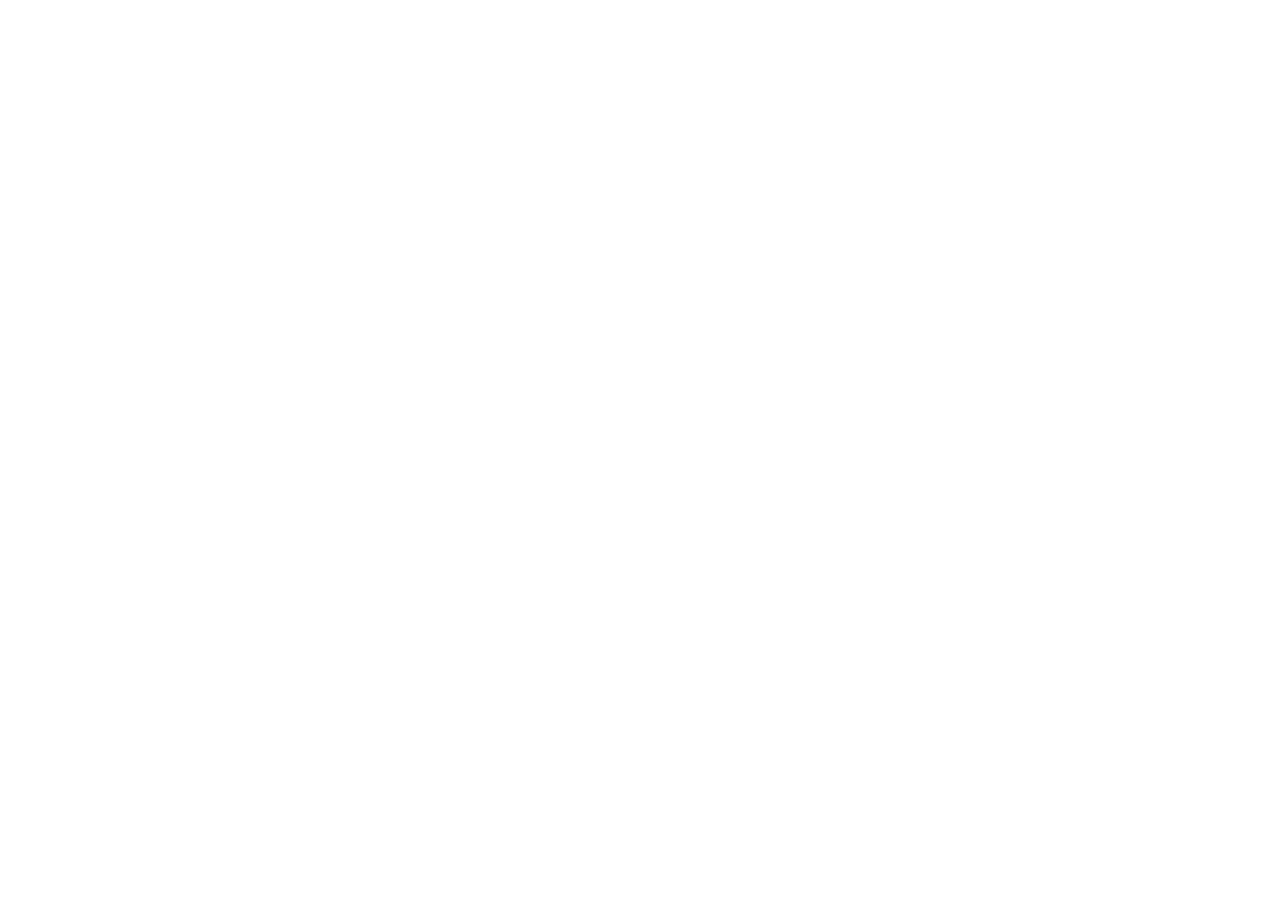
==== index.html @ e73665f8 "get p5.js from CDN" ====
<!doctype html>

<html lang="en">
<head>
  <meta http-equiv="Content-Type" content="text/html; charset=utf-8">

  <title>a title</title>
  <meta name="description" content="something">
  <meta name="author" content="me">
  <link href="assets/css/style.css" rel="stylesheet">

</head>
<body>
	<script type="text/javascript" src="https://cdnjs.cloudflare.com/ajax/libs/p5.js/0.4.17/p5.min.js"></script>
  <!--<script type="text/javascript" src="lib/p5.min.js"></script>-->
  <script type="text/javascript" src="sketch.js"></script>
</body>
</html>
---- assets/css/style.css ----
* {
  box-sizing: border-box;
  font-size: 0;
  line-height: 0;
}

html,
body {
	margin: 0;
	padding: 0;
}
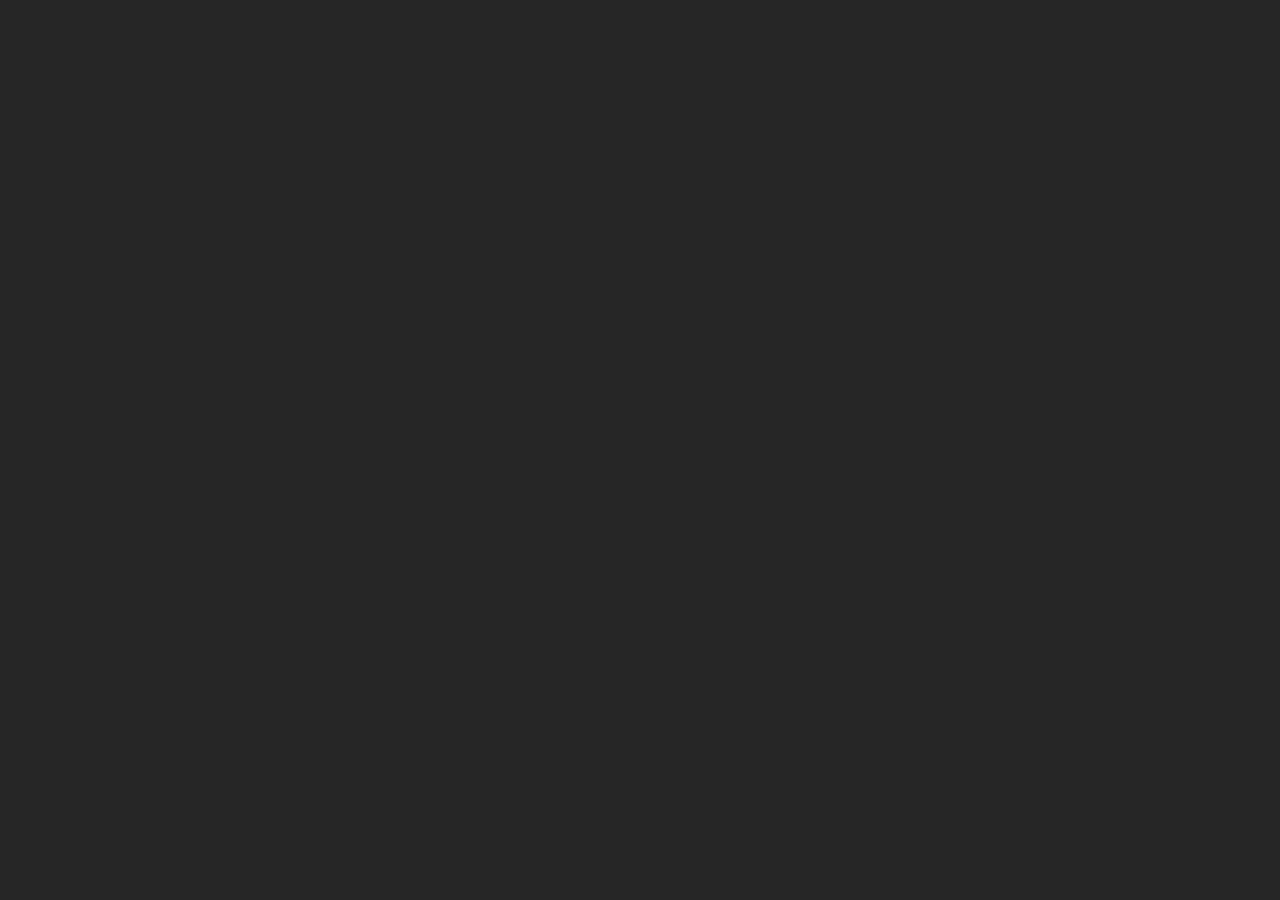
==== commit 97db050b: "center stage" ====
--- a/index.html
+++ b/index.html
@@ -4,14 +4,16 @@
 <head>
   <meta http-equiv="Content-Type" content="text/html; charset=utf-8">
 
-  <title>a title</title>
+  <title>Bounce Algorithm</title>
   <meta name="description" content="something">
   <meta name="author" content="me">
   <link href="assets/css/style.css" rel="stylesheet">
 
 </head>
 <body>
-	<script type="text/javascript" src="https://cdnjs.cloudflare.com/ajax/libs/p5.js/0.4.17/p5.min.js"></script>
+  <div id="container">
+  </div>
+	<script type="text/javascript" src="https://cdnjs.cloudflare.com/ajax/libs/p5.js/0.4.19/p5.min.js"></script>
   <!--<script type="text/javascript" src="lib/p5.min.js"></script>-->
   <script type="text/javascript" src="sketch.js"></script>
 </body>
--- a/assets/css/style.css
+++ b/assets/css/style.css
@@ -2,10 +2,19 @@
   box-sizing: border-box;
   font-size: 0;
   line-height: 0;
+  height: 100%;
 }
 
 html,
 body {
 	margin: 0;
 	padding: 0;
+	background-color: hsl(0,0%, 15%);
+}
+
+#container {
+  display: flex;
+  justify-content:center;
+  align-items:center;
+  height:100vh;
 }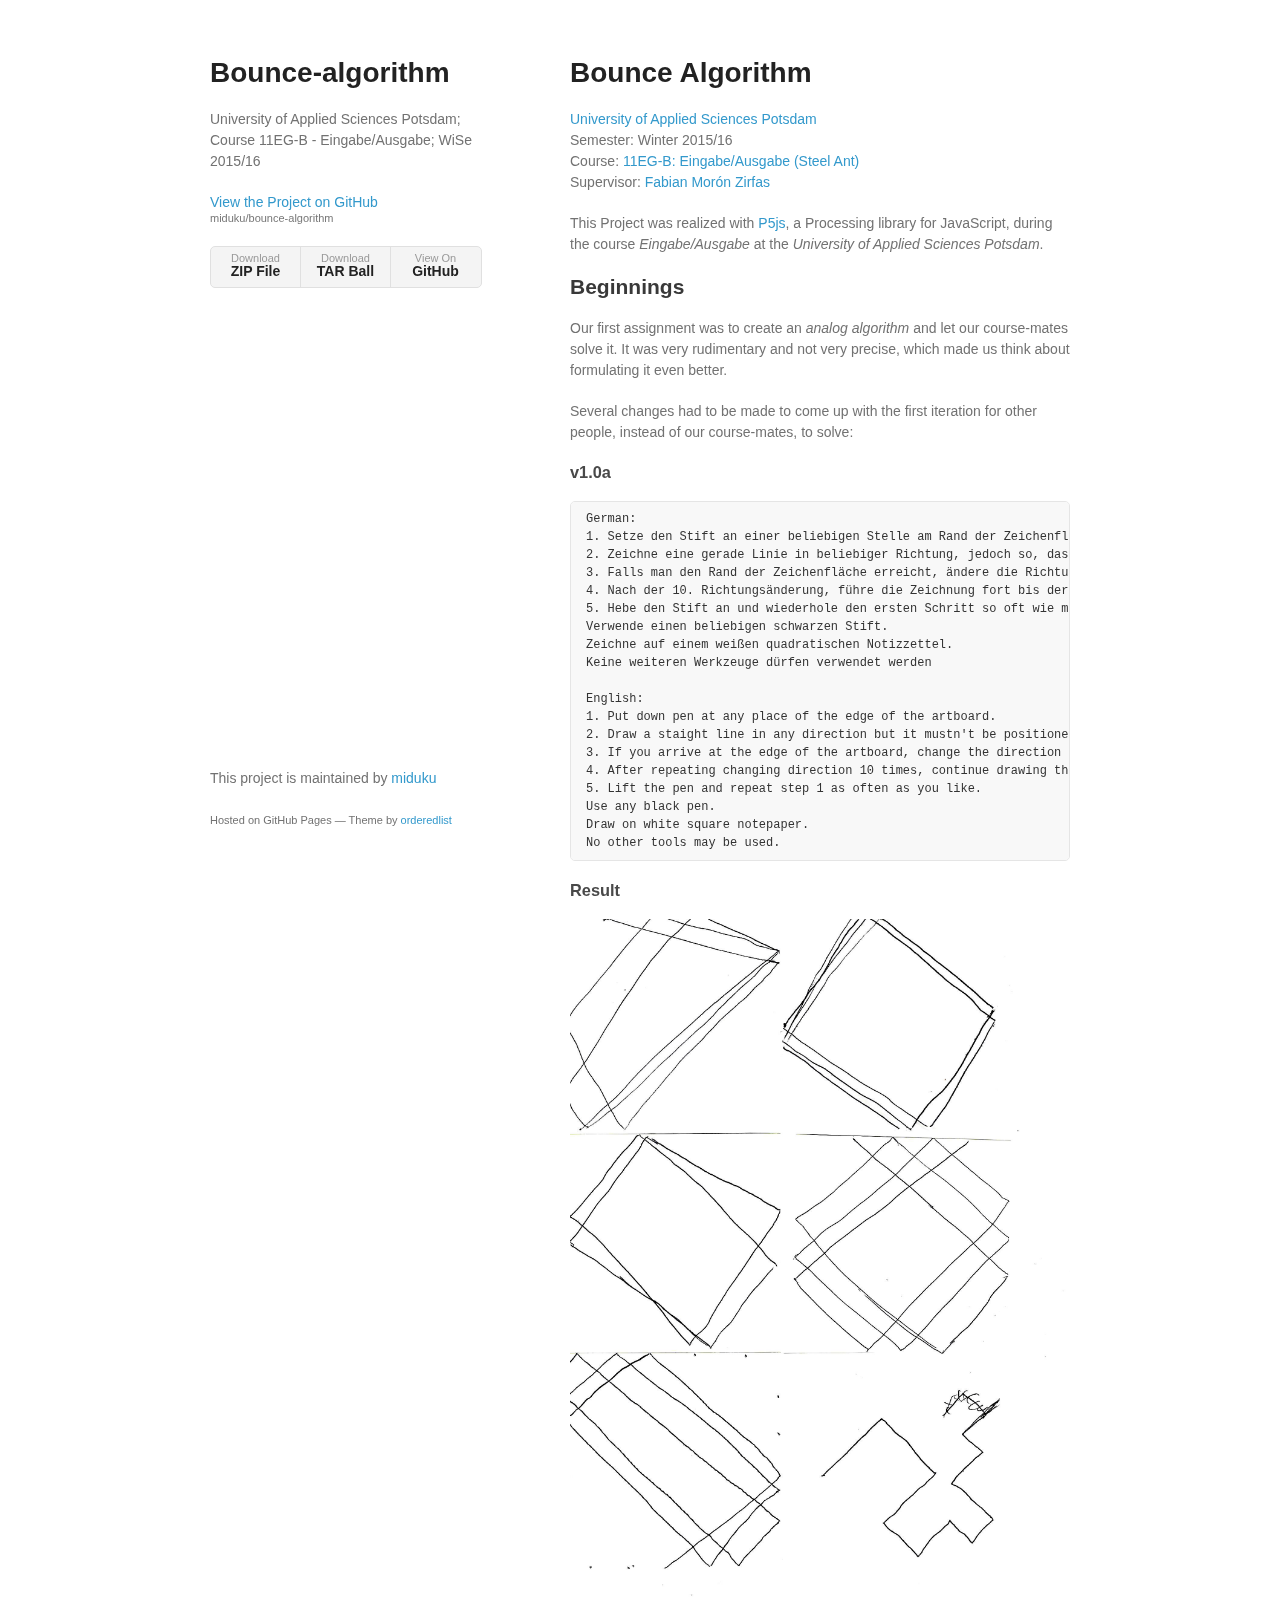
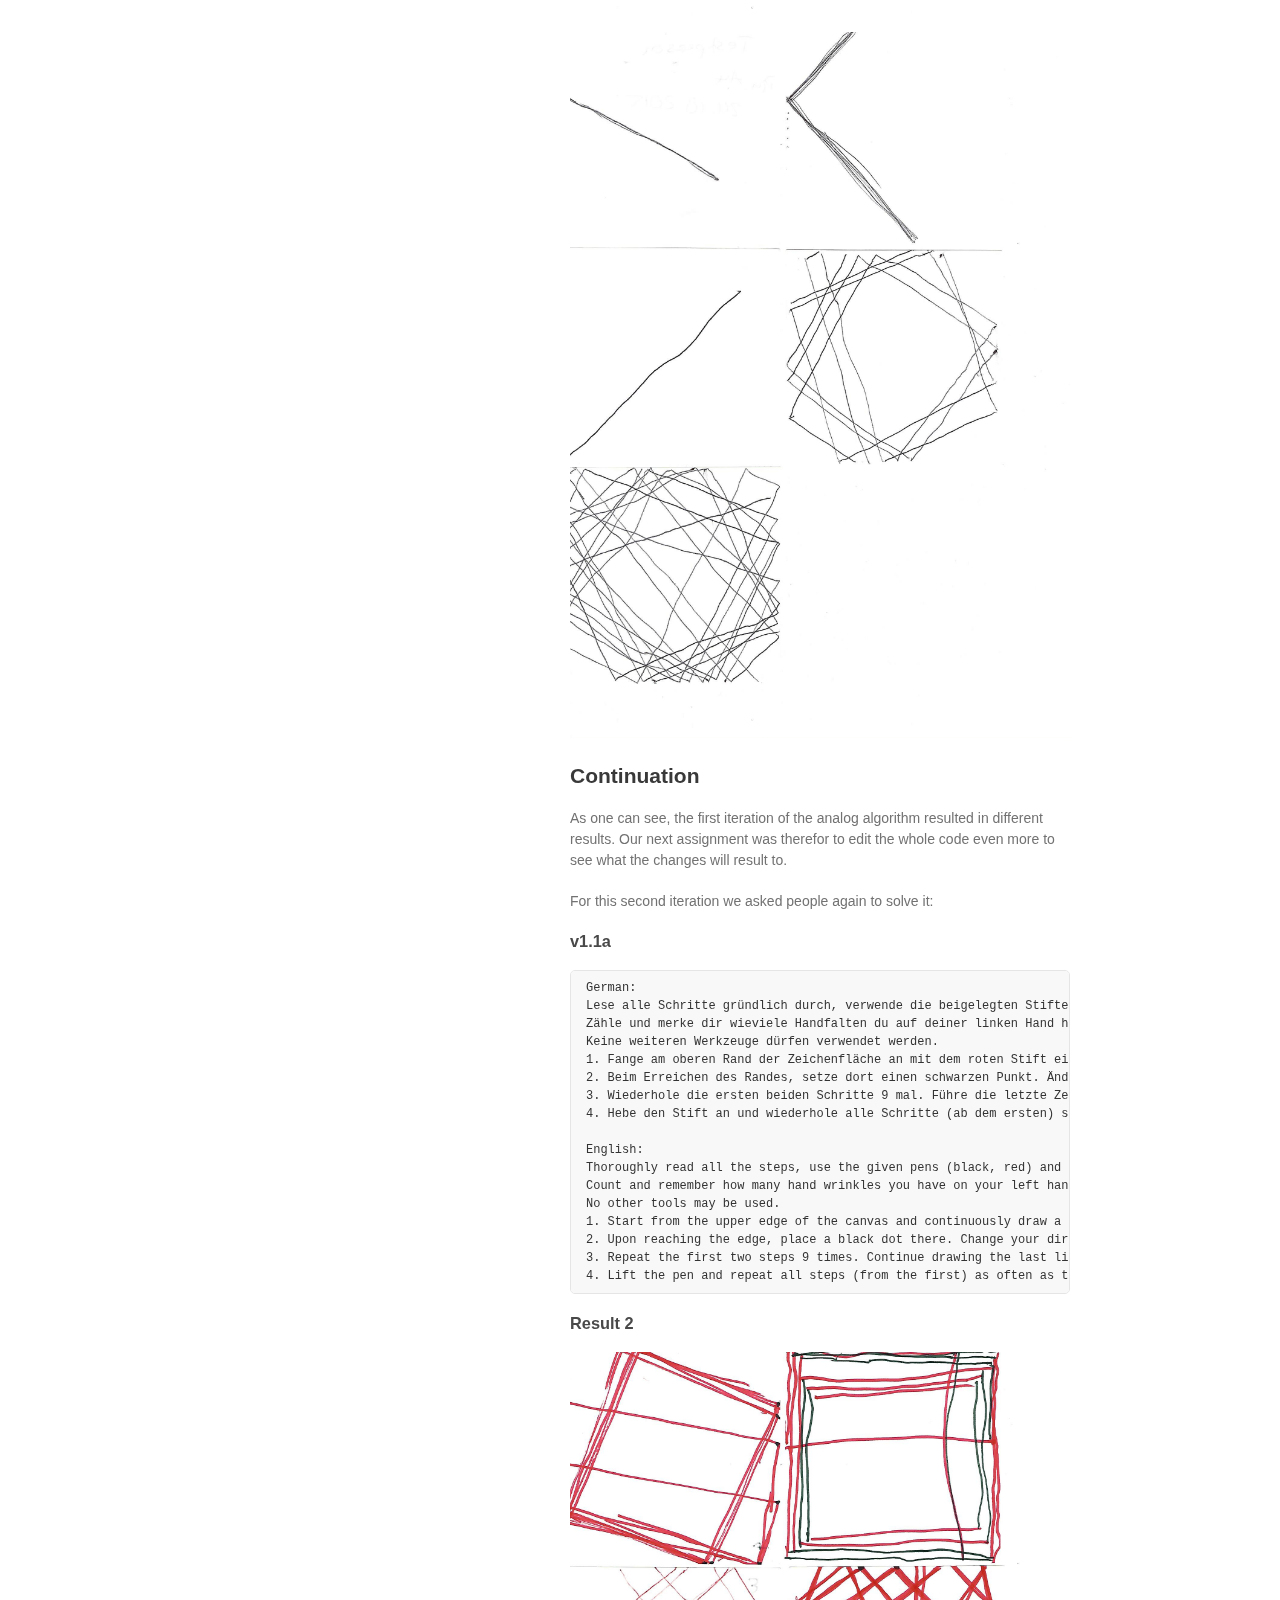
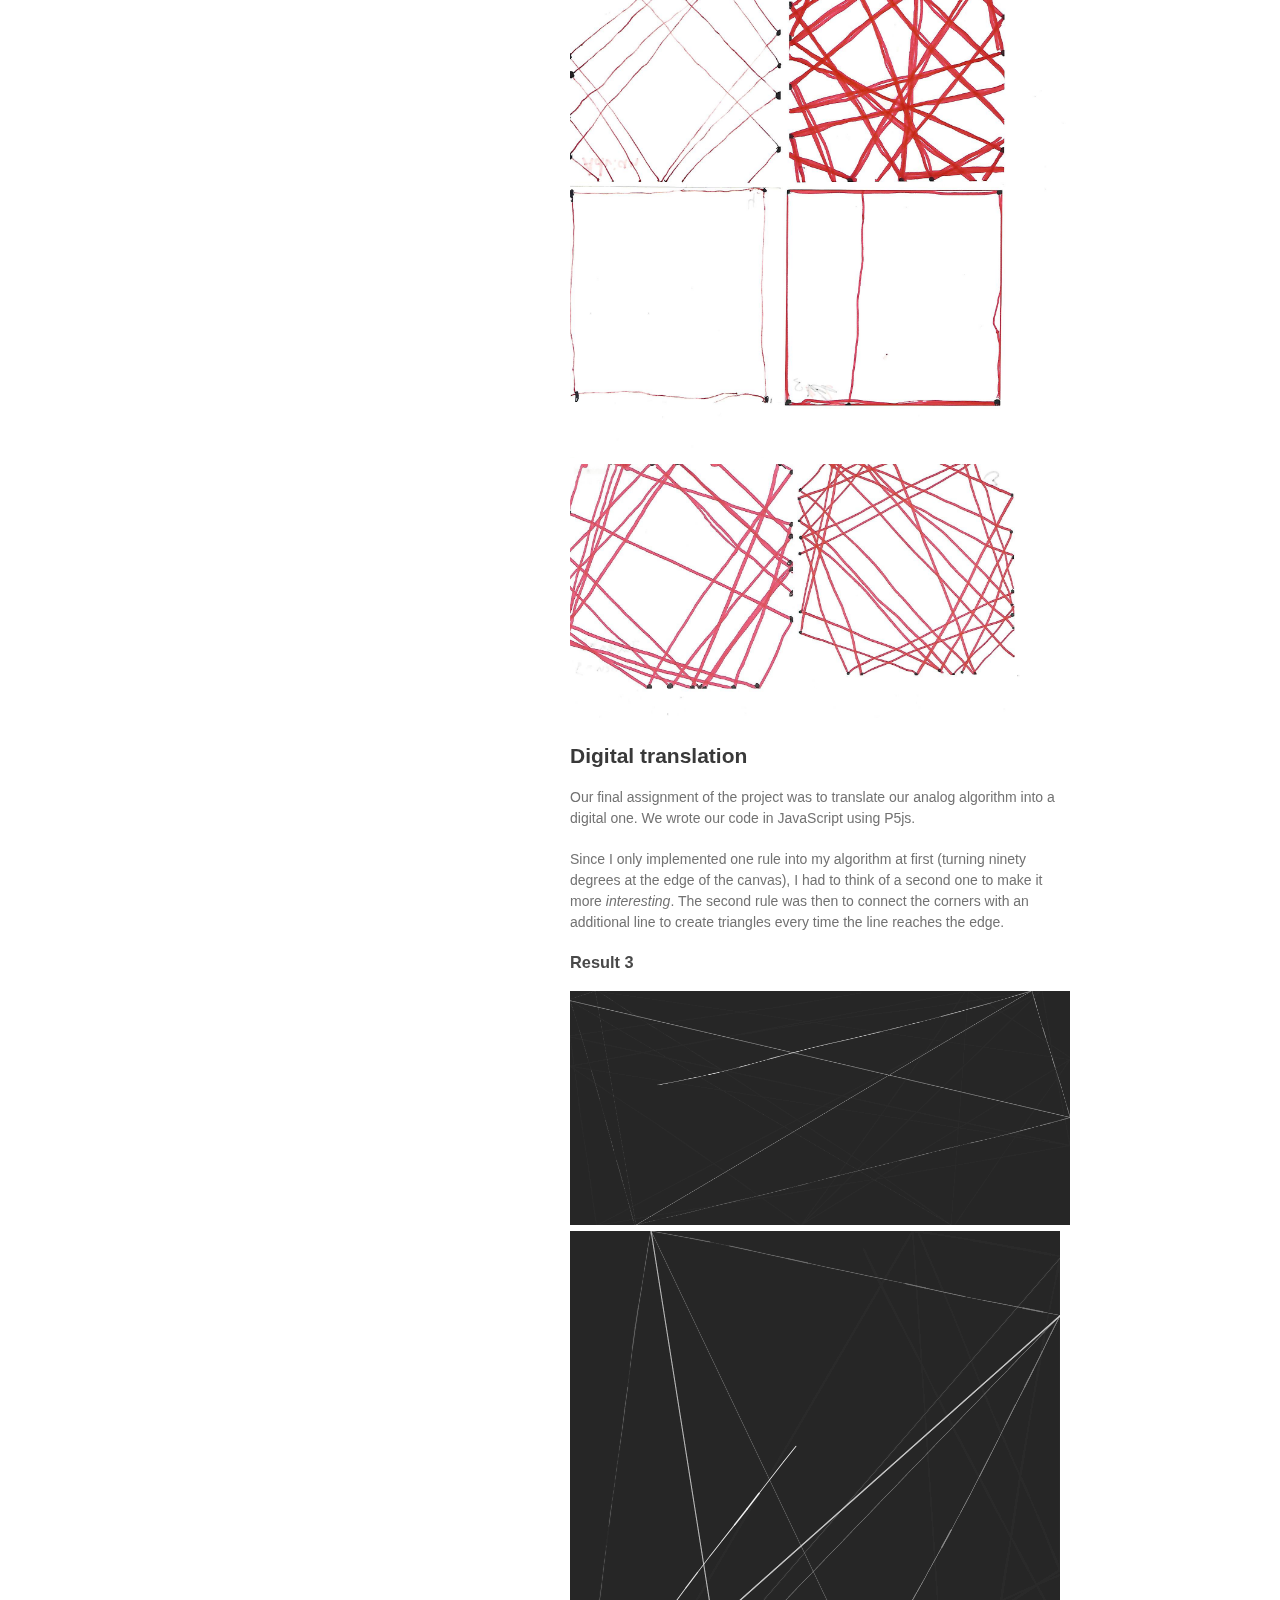
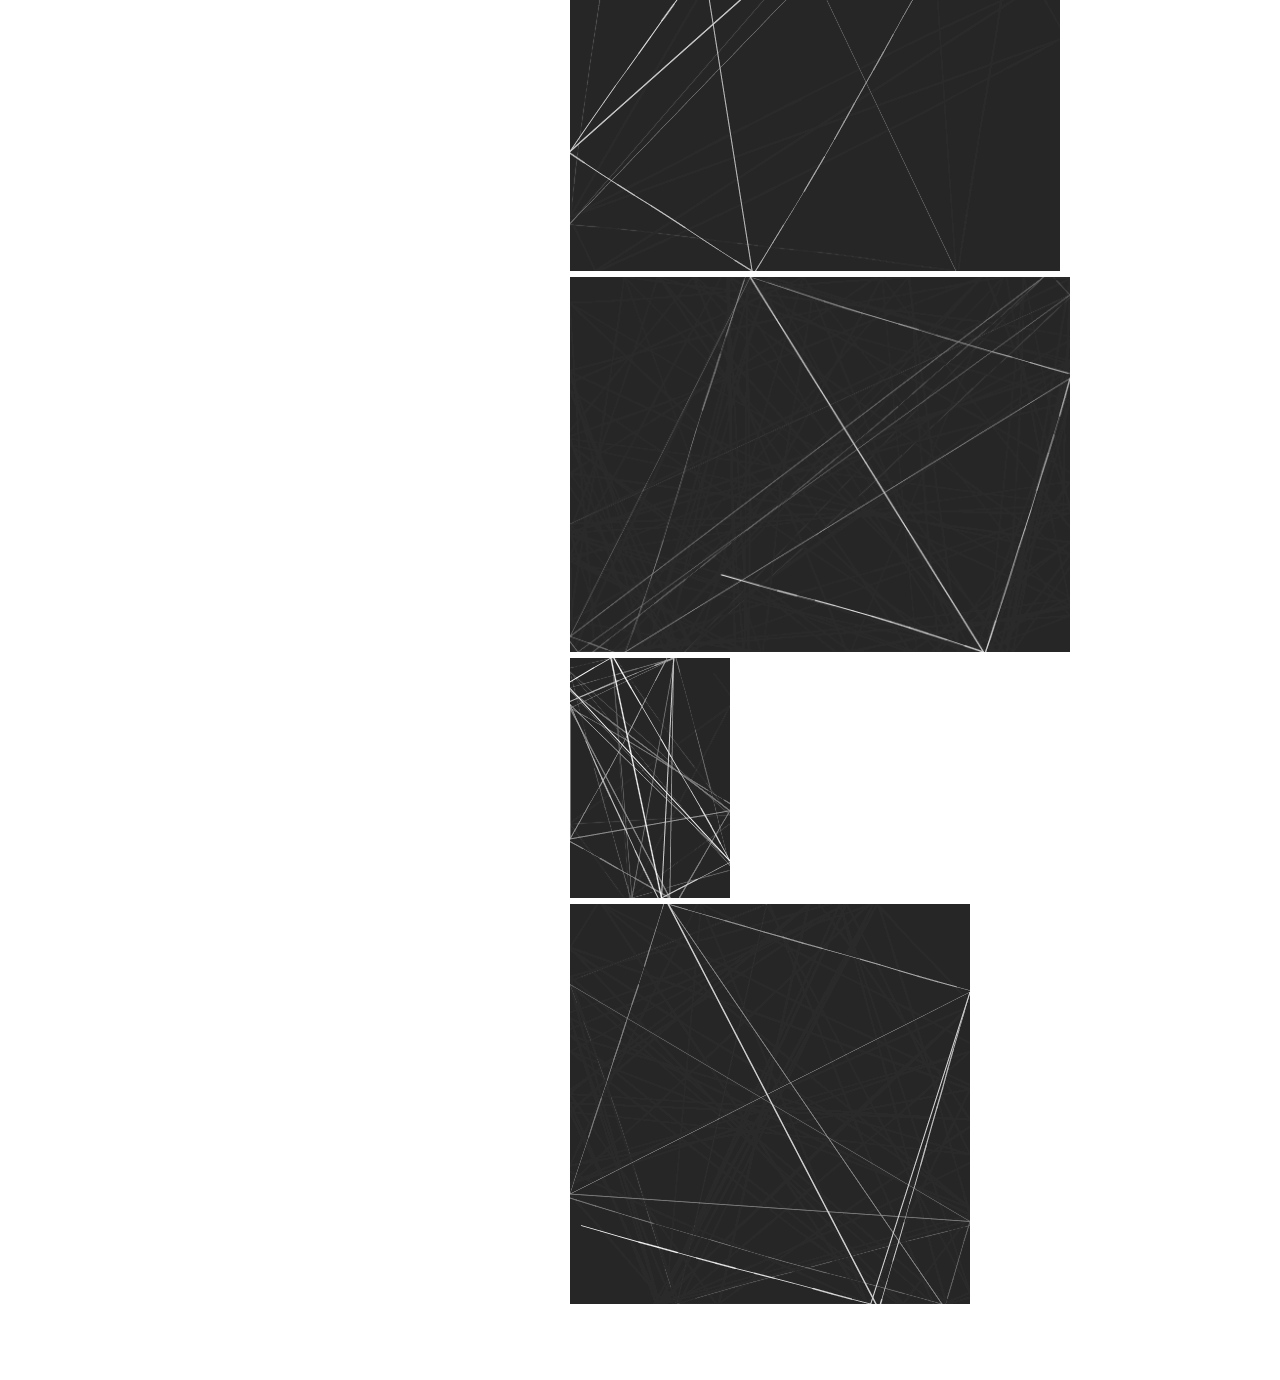
==== commit 77422023: "Create gh-pages branch via GitHub" ====
--- a/index.html
+++ b/index.html
@@ -1,20 +1,139 @@
 <!doctype html>
+<html>
+  <head>
+    <meta charset="utf-8">
+    <meta http-equiv="X-UA-Compatible" content="chrome=1">
+    <title>Bounce-algorithm by miduku</title>
 
-<html lang="en">
-<head>
-  <meta http-equiv="Content-Type" content="text/html; charset=utf-8">
+    <link rel="stylesheet" href="stylesheets/styles.css">
+    <link rel="stylesheet" href="stylesheets/github-light.css">
+    <meta name="viewport" content="width=device-width">
+    <!--[if lt IE 9]>
+    <script src="//html5shiv.googlecode.com/svn/trunk/html5.js"></script>
+    <![endif]-->
+  </head>
+  <body>
+    <div class="wrapper">
+      <header>
+        <h1>Bounce-algorithm</h1>
+        <p>University of Applied Sciences Potsdam; Course 11EG-B - Eingabe/Ausgabe; WiSe 2015/16</p>
 
-  <title>Bounce Algorithm</title>
-  <meta name="description" content="something">
-  <meta name="author" content="me">
-  <link href="assets/css/style.css" rel="stylesheet">
+        <p class="view"><a href="https://github.com/miduku/bounce-algorithm">View the Project on GitHub <small>miduku/bounce-algorithm</small></a></p>
 
-</head>
-<body>
-  <div id="container">
-  </div>
-	<script type="text/javascript" src="https://cdnjs.cloudflare.com/ajax/libs/p5.js/0.4.19/p5.min.js"></script>
-  <!--<script type="text/javascript" src="lib/p5.min.js"></script>-->
-  <script type="text/javascript" src="sketch.js"></script>
-</body>
+
+        <ul>
+          <li><a href="https://github.com/miduku/bounce-algorithm/zipball/master">Download <strong>ZIP File</strong></a></li>
+          <li><a href="https://github.com/miduku/bounce-algorithm/tarball/master">Download <strong>TAR Ball</strong></a></li>
+          <li><a href="https://github.com/miduku/bounce-algorithm">View On <strong>GitHub</strong></a></li>
+        </ul>
+      </header>
+      <section>
+        <h1>
+<a id="bounce-algorithm" class="anchor" href="#bounce-algorithm" aria-hidden="true"><span class="octicon octicon-link"></span></a>Bounce Algorithm</h1>
+
+<p><a href="http://www.fh-potsdam.de/">University of Applied Sciences Potsdam</a><br>
+Semester: Winter 2015/16<br>
+Course: <a href="https://incom.org/workspace/6176">11EG-B: Eingabe/Ausgabe (Steel Ant)</a><br>
+Supervisor: <a href="https://fhp.incom.org/profil/270">Fabian Morón Zirfas</a></p>
+
+<p>This Project was realized with <a href="http://p5js.org">P5js</a>, a Processing library for JavaScript, during the course <em>Eingabe/Ausgabe</em> at the <em>University of Applied Sciences Potsdam</em>.</p>
+
+<h2>
+<a id="beginnings" class="anchor" href="#beginnings" aria-hidden="true"><span class="octicon octicon-link"></span></a>Beginnings</h2>
+
+<p>Our first assignment was to create an <em>analog algorithm</em> and let our course-mates solve it. 
+It was very rudimentary and not very precise, which made us think about formulating it even better. </p>
+
+<p>Several changes had to be made to come up with the first iteration for other people, instead of our course-mates, to solve:</p>
+
+<h3>
+<a id="v10a" class="anchor" href="#v10a" aria-hidden="true"><span class="octicon octicon-link"></span></a>v1.0a</h3>
+
+<pre><code>German:
+1. Setze den Stift an einer beliebigen Stelle am Rand der Zeichenfläche an.
+2. Zeichne eine gerade Linie in beliebiger Richtung, jedoch so, dass sie nicht 90° oder 0° vom Rand positioniert ist. 
+3. Falls man den Rand der Zeichenfläche erreicht, ändere die Richtung um 90° und führe die Zeichnung fort.
+4. Nach der 10. Richtungsänderung, führe die Zeichnung fort bis der Rand der Zeichenfläche erreicht wurde.
+5. Hebe den Stift an und wiederhole den ersten Schritt so oft wie man mag.
+Verwende einen beliebigen schwarzen Stift. 
+Zeichne auf einem weißen quadratischen Notizzettel.
+Keine weiteren Werkzeuge dürfen verwendet werden
+
+English:
+1. Put down pen at any place of the edge of the artboard.
+2. Draw a staight line in any direction but it mustn't be positioned 90° or 0° from the edge.
+3. If you arrive at the edge of the artboard, change the direction to 90° and continue drawing.
+4. After repeating changing direction 10 times, continue drawing the line until you arrive at the edge of the artboard.
+5. Lift the pen and repeat step 1 as often as you like.
+Use any black pen.
+Draw on white square notepaper.
+No other tools may be used.
+</code></pre>
+
+<h3>
+<a id="result" class="anchor" href="#result" aria-hidden="true"><span class="octicon octicon-link"></span></a>Result</h3>
+
+<p><img src="assets/img/algorithmus-v1.0a.jpg" alt="v1.0a-01">
+<img src="assets/img/algorithmus-v1.0b.jpg" alt="v1.0a-02"></p>
+
+<h2>
+<a id="continuation" class="anchor" href="#continuation" aria-hidden="true"><span class="octicon octicon-link"></span></a>Continuation</h2>
+
+<p>As one can see, the first iteration of the analog algorithm resulted in different results. Our next assignment was therefor to edit the whole code even more to see what the changes will result to.</p>
+
+<p>For this second iteration we asked people again to solve it:</p>
+
+<h3>
+<a id="v11a" class="anchor" href="#v11a" aria-hidden="true"><span class="octicon octicon-link"></span></a>v1.1a</h3>
+
+<pre><code>German:
+Lese alle Schritte gründlich durch, verwende die beigelegten Stifte (schwarz, rot) und zeichne auf den beigelegten Zettel.
+Zähle und merke dir wieviele Handfalten du auf deiner linken Hand hast. Schreibe diese Zahl zusätzlich unten rechts auf die Rückseite des Zettels auf.
+Keine weiteren Werkzeuge dürfen verwendet werden.
+1. Fange am oberen Rand der Zeichenfläche an mit dem roten Stift eine gerade Linie zu zeichnen; Die Linie muss einen anderen Rand erreichen.
+2. Beim Erreichen des Randes, setze dort einen schwarzen Punkt. Ändere die Richtung um einen rechten Winkel und führe die Zeichnung (wie im ersten Schritt) mit dem roten Stift fort.
+3. Wiederhole die ersten beiden Schritte 9 mal. Führe die letzte Zeichnung fort bis der Rand der Zeichenfläche erreicht wurde.
+4. Hebe den Stift an und wiederhole alle Schritte (ab dem ersten) so oft wie die Anzahl deiner Handfalten.
+
+English:
+Thoroughly read all the steps, use the given pens (black, red) and draw on the given piece of paper.
+Count and remember how many hand wrinkles you have on your left hand. Write down this number on the lower right of the back of the piece of paper.
+No other tools may be used.
+1. Start from the upper edge of the canvas and continuously draw a straight line with the red pen; The line must reach another edge.
+2. Upon reaching the edge, place a black dot there. Change your direction to a right angle und continue your drawing (like in step one) with the red pen.
+3. Repeat the first two steps 9 times. Continue drawing the last line until you reach the edge of the canvas.
+4. Lift the pen and repeat all steps (from the first) as often as the amount of your hand wrinkles.
+</code></pre>
+
+<h3>
+<a id="result-2" class="anchor" href="#result-2" aria-hidden="true"><span class="octicon octicon-link"></span></a>Result 2</h3>
+
+<p><img src="assets/img/algorithmus-v1.1a.jpg" alt="v1.1a-01">
+<img src="assets/img/algorithmus-v1.1b.jpg" alt="v1.1a-02"></p>
+
+<h2>
+<a id="digital-translation" class="anchor" href="#digital-translation" aria-hidden="true"><span class="octicon octicon-link"></span></a>Digital translation</h2>
+
+<p>Our final assignment of the project was to translate our analog algorithm into a digital one. We wrote our code in JavaScript using P5js. </p>
+
+<p>Since I only implemented one rule into my algorithm at first (turning ninety degrees at the edge of the canvas), I had to think of a second one to make it more <em>interesting</em>.
+The second rule was then to connect the corners with an additional line to create triangles every time the line reaches the edge.</p>
+
+<h3>
+<a id="result-3" class="anchor" href="#result-3" aria-hidden="true"><span class="octicon octicon-link"></span></a>Result 3</h3>
+
+<p><img src="assets/img/v1.2.0_screen03.png" alt="v1.2.0-03">
+<img src="assets/img/v1.2.0_screen04.png" alt="v1.2.0-04">
+<img src="assets/img/v1.2.0_screen05.png" alt="v1.2.0-05">
+<img src="assets/img/v1.2.0_screen06.png" alt="v1.2.0-06">
+<img src="assets/img/v1.2.0_screen08.png" alt="v1.2.0-08"></p>
+      </section>
+      <footer>
+        <p>This project is maintained by <a href="https://github.com/miduku">miduku</a></p>
+        <p><small>Hosted on GitHub Pages &mdash; Theme by <a href="https://github.com/orderedlist">orderedlist</a></small></p>
+      </footer>
+    </div>
+    <script src="javascripts/scale.fix.js"></script>
+    
+  </body>
 </html>
--- a/stylesheets/styles.css
+++ b/stylesheets/styles.css
@@ -0,0 +1,324 @@
+@font-face {
+  font-family: 'Noto Sans';
+  font-weight: 400;
+  font-style: normal;
+  src: url('../fonts/Noto-Sans-regular/Noto-Sans-regular.eot');
+  src: url('../fonts/Noto-Sans-regular/Noto-Sans-regular.eot?#iefix') format('embedded-opentype'),
+       local('Noto Sans'),
+       local('Noto-Sans-regular'),
+       url('../fonts/Noto-Sans-regular/Noto-Sans-regular.woff2') format('woff2'),
+       url('../fonts/Noto-Sans-regular/Noto-Sans-regular.woff') format('woff'),
+       url('../fonts/Noto-Sans-regular/Noto-Sans-regular.ttf') format('truetype'),
+       url('../fonts/Noto-Sans-regular/Noto-Sans-regular.svg#NotoSans') format('svg');
+}
+
+@font-face {
+  font-family: 'Noto Sans';
+  font-weight: 700;
+  font-style: normal;
+  src: url('../fonts/Noto-Sans-700/Noto-Sans-700.eot');
+  src: url('../fonts/Noto-Sans-700/Noto-Sans-700.eot?#iefix') format('embedded-opentype'),
+       local('Noto Sans Bold'),
+       local('Noto-Sans-700'),
+       url('../fonts/Noto-Sans-700/Noto-Sans-700.woff2') format('woff2'),
+       url('../fonts/Noto-Sans-700/Noto-Sans-700.woff') format('woff'),
+       url('../fonts/Noto-Sans-700/Noto-Sans-700.ttf') format('truetype'),
+       url('../fonts/Noto-Sans-700/Noto-Sans-700.svg#NotoSans') format('svg');
+}
+
+@font-face {
+  font-family: 'Noto Sans';
+  font-weight: 400;
+  font-style: italic;
+  src: url('../fonts/Noto-Sans-italic/Noto-Sans-italic.eot');
+  src: url('../fonts/Noto-Sans-italic/Noto-Sans-italic.eot?#iefix') format('embedded-opentype'),
+       local('Noto Sans Italic'),
+       local('Noto-Sans-italic'),
+       url('../fonts/Noto-Sans-italic/Noto-Sans-italic.woff2') format('woff2'),
+       url('../fonts/Noto-Sans-italic/Noto-Sans-italic.woff') format('woff'),
+       url('../fonts/Noto-Sans-italic/Noto-Sans-italic.ttf') format('truetype'),
+       url('../fonts/Noto-Sans-italic/Noto-Sans-italic.svg#NotoSans') format('svg');
+}
+
+@font-face {
+  font-family: 'Noto Sans';
+  font-weight: 700;
+  font-style: italic;
+  src: url('../fonts/Noto-Sans-700italic/Noto-Sans-700italic.eot');
+  src: url('../fonts/Noto-Sans-700italic/Noto-Sans-700italic.eot?#iefix') format('embedded-opentype'),
+       local('Noto Sans Bold Italic'),
+       local('Noto-Sans-700italic'),
+       url('../fonts/Noto-Sans-700italic/Noto-Sans-700italic.woff2') format('woff2'),
+       url('../fonts/Noto-Sans-700italic/Noto-Sans-700italic.woff') format('woff'),
+       url('../fonts/Noto-Sans-700italic/Noto-Sans-700italic.ttf') format('truetype'),
+       url('../fonts/Noto-Sans-700italic/Noto-Sans-700italic.svg#NotoSans') format('svg');
+}
+
+body {
+  background-color: #fff;
+  padding:50px;
+  font: 14px/1.5 "Noto Sans", "Helvetica Neue", Helvetica, Arial, sans-serif;
+  color:#727272;
+  font-weight:400;
+}
+
+h1, h2, h3, h4, h5, h6 {
+  color:#222;
+  margin:0 0 20px;
+}
+
+p, ul, ol, table, pre, dl {
+  margin:0 0 20px;
+}
+
+h1, h2, h3 {
+  line-height:1.1;
+}
+
+h1 {
+  font-size:28px;
+}
+
+h2 {
+  color:#393939;
+}
+
+h3, h4, h5, h6 {
+  color:#494949;
+}
+
+a {
+  color:#39c;
+  text-decoration:none;
+}
+
+a:hover {
+  color:#069;
+}
+
+a small {
+  font-size:11px;
+  color:#777;
+  margin-top:-0.3em;
+  display:block;
+}
+
+a:hover small {
+  color:#777;
+}
+
+.wrapper {
+  width:860px;
+  margin:0 auto;
+}
+
+blockquote {
+  border-left:1px solid #e5e5e5;
+  margin:0;
+  padding:0 0 0 20px;
+  font-style:italic;
+}
+
+code, pre {
+  font-family:Monaco, Bitstream Vera Sans Mono, Lucida Console, Terminal, Consolas, Liberation Mono, DejaVu Sans Mono, Courier New, monospace;
+  color:#333;
+  font-size:12px;
+}
+
+pre {
+  padding:8px 15px;
+  background: #f8f8f8;
+  border-radius:5px;
+  border:1px solid #e5e5e5;
+  overflow-x: auto;
+}
+
+table {
+  width:100%;
+  border-collapse:collapse;
+}
+
+th, td {
+  text-align:left;
+  padding:5px 10px;
+  border-bottom:1px solid #e5e5e5;
+}
+
+dt {
+  color:#444;
+  font-weight:700;
+}
+
+th {
+  color:#444;
+}
+
+img {
+  max-width:100%;
+}
+
+header {
+  width:270px;
+  float:left;
+  position:fixed;
+  -webkit-font-smoothing:subpixel-antialiased;
+}
+
+header ul {
+  list-style:none;
+  height:40px;
+  padding:0;
+  background: #f4f4f4;
+  border-radius:5px;
+  border:1px solid #e0e0e0;
+  width:270px;
+}
+
+header li {
+  width:89px;
+  float:left;
+  border-right:1px solid #e0e0e0;
+  height:40px;
+}
+
+header li:first-child a {
+  border-radius:5px 0 0 5px;
+}
+
+header li:last-child a {
+  border-radius:0 5px 5px 0;
+}
+
+header ul a {
+  line-height:1;
+  font-size:11px;
+  color:#999;
+  display:block;
+  text-align:center;
+  padding-top:6px;
+  height:34px;
+}
+
+header ul a:hover {
+  color:#999;
+}
+
+header ul a:active {
+  background-color:#f0f0f0;
+}
+
+strong {
+  color:#222;
+  font-weight:700;
+}
+
+header ul li + li + li {
+  border-right:none;
+  width:89px;
+}
+
+header ul a strong {
+  font-size:14px;
+  display:block;
+  color:#222;
+}
+
+section {
+  width:500px;
+  float:right;
+  padding-bottom:50px;
+}
+
+small {
+  font-size:11px;
+}
+
+hr {
+  border:0;
+  background:#e5e5e5;
+  height:1px;
+  margin:0 0 20px;
+}
+
+footer {
+  width:270px;
+  float:left;
+  position:fixed;
+  bottom:50px;
+  -webkit-font-smoothing:subpixel-antialiased;
+}
+
+@media print, screen and (max-width: 960px) {
+
+  div.wrapper {
+    width:auto;
+    margin:0;
+  }
+
+  header, section, footer {
+    float:none;
+    position:static;
+    width:auto;
+  }
+
+  header {
+    padding-right:320px;
+  }
+
+  section {
+    border:1px solid #e5e5e5;
+    border-width:1px 0;
+    padding:20px 0;
+    margin:0 0 20px;
+  }
+
+  header a small {
+    display:inline;
+  }
+
+  header ul {
+    position:absolute;
+    right:50px;
+    top:52px;
+  }
+}
+
+@media print, screen and (max-width: 720px) {
+  body {
+    word-wrap:break-word;
+  }
+
+  header {
+    padding:0;
+  }
+
+  header ul, header p.view {
+    position:static;
+  }
+
+  pre, code {
+    word-wrap:normal;
+  }
+}
+
+@media print, screen and (max-width: 480px) {
+  body {
+    padding:15px;
+  }
+
+  header ul {
+    width:99%;
+  }
+
+  header li, header ul li + li + li {
+    width:33%;
+  }
+}
+
+@media print {
+  body {
+    padding:0.4in;
+    font-size:12pt;
+    color:#444;
+  }
+}
--- a/stylesheets/github-light.css
+++ b/stylesheets/github-light.css
@@ -0,0 +1,116 @@
+/*
+   Copyright 2014 GitHub Inc.
+
+   Licensed under the Apache License, Version 2.0 (the "License");
+   you may not use this file except in compliance with the License.
+   You may obtain a copy of the License at
+
+       http://www.apache.org/licenses/LICENSE-2.0
+
+   Unless required by applicable law or agreed to in writing, software
+   distributed under the License is distributed on an "AS IS" BASIS,
+   WITHOUT WARRANTIES OR CONDITIONS OF ANY KIND, either express or implied.
+   See the License for the specific language governing permissions and
+   limitations under the License.
+
+*/
+
+.pl-c /* comment */ {
+  color: #969896;
+}
+
+.pl-c1      /* constant, markup.raw, meta.diff.header, meta.module-reference, meta.property-name, support, support.constant, support.variable, variable.other.constant */,
+.pl-s .pl-v /* string variable */ {
+  color: #0086b3;
+}
+
+.pl-e  /* entity */,
+.pl-en /* entity.name */ {
+  color: #795da3;
+}
+
+.pl-s .pl-s1 /* string source */,
+.pl-smi      /* storage.modifier.import, storage.modifier.package, storage.type.java, variable.other, variable.parameter.function */ {
+  color: #333;
+}
+
+.pl-ent /* entity.name.tag */ {
+  color: #63a35c;
+}
+
+.pl-k /* keyword, storage, storage.type */ {
+  color: #a71d5d;
+}
+
+.pl-pds              /* punctuation.definition.string, string.regexp.character-class */,
+.pl-s                /* string */,
+.pl-s .pl-pse .pl-s1 /* string punctuation.section.embedded source */,
+.pl-sr               /* string.regexp */,
+.pl-sr .pl-cce       /* string.regexp constant.character.escape */,
+.pl-sr .pl-sra       /* string.regexp string.regexp.arbitrary-repitition */,
+.pl-sr .pl-sre       /* string.regexp source.ruby.embedded */ {
+  color: #183691;
+}
+
+.pl-v /* variable */ {
+  color: #ed6a43;
+}
+
+.pl-id /* invalid.deprecated */ {
+  color: #b52a1d;
+}
+
+.pl-ii /* invalid.illegal */ {
+  background-color: #b52a1d;
+  color: #f8f8f8;
+}
+
+.pl-sr .pl-cce /* string.regexp constant.character.escape */ {
+  color: #63a35c;
+  font-weight: bold;
+}
+
+.pl-ml /* markup.list */ {
+  color: #693a17;
+}
+
+.pl-mh        /* markup.heading */,
+.pl-mh .pl-en /* markup.heading entity.name */,
+.pl-ms        /* meta.separator */ {
+  color: #1d3e81;
+  font-weight: bold;
+}
+
+.pl-mq /* markup.quote */ {
+  color: #008080;
+}
+
+.pl-mi /* markup.italic */ {
+  color: #333;
+  font-style: italic;
+}
+
+.pl-mb /* markup.bold */ {
+  color: #333;
+  font-weight: bold;
+}
+
+.pl-md /* markup.deleted, meta.diff.header.from-file */ {
+  background-color: #ffecec;
+  color: #bd2c00;
+}
+
+.pl-mi1 /* markup.inserted, meta.diff.header.to-file */ {
+  background-color: #eaffea;
+  color: #55a532;
+}
+
+.pl-mdr /* meta.diff.range */ {
+  color: #795da3;
+  font-weight: bold;
+}
+
+.pl-mo /* meta.output */ {
+  color: #1d3e81;
+}
+
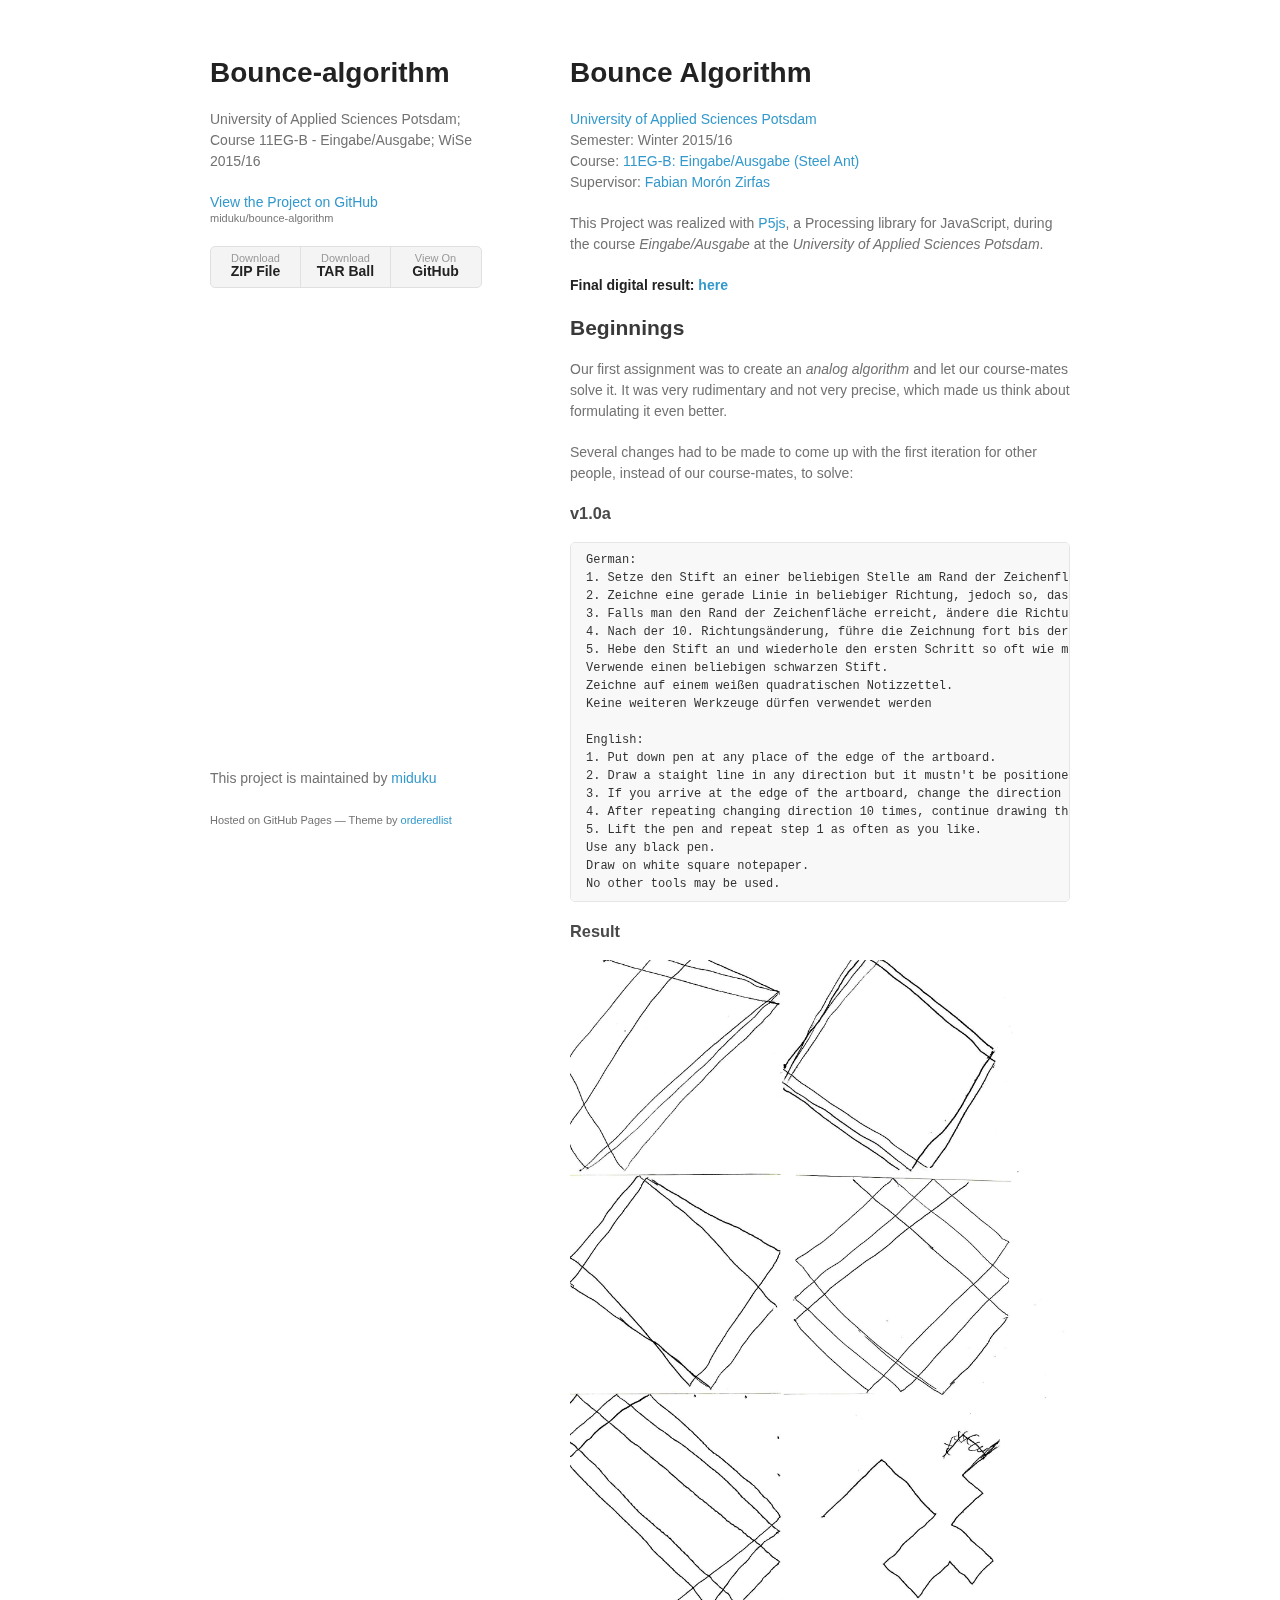
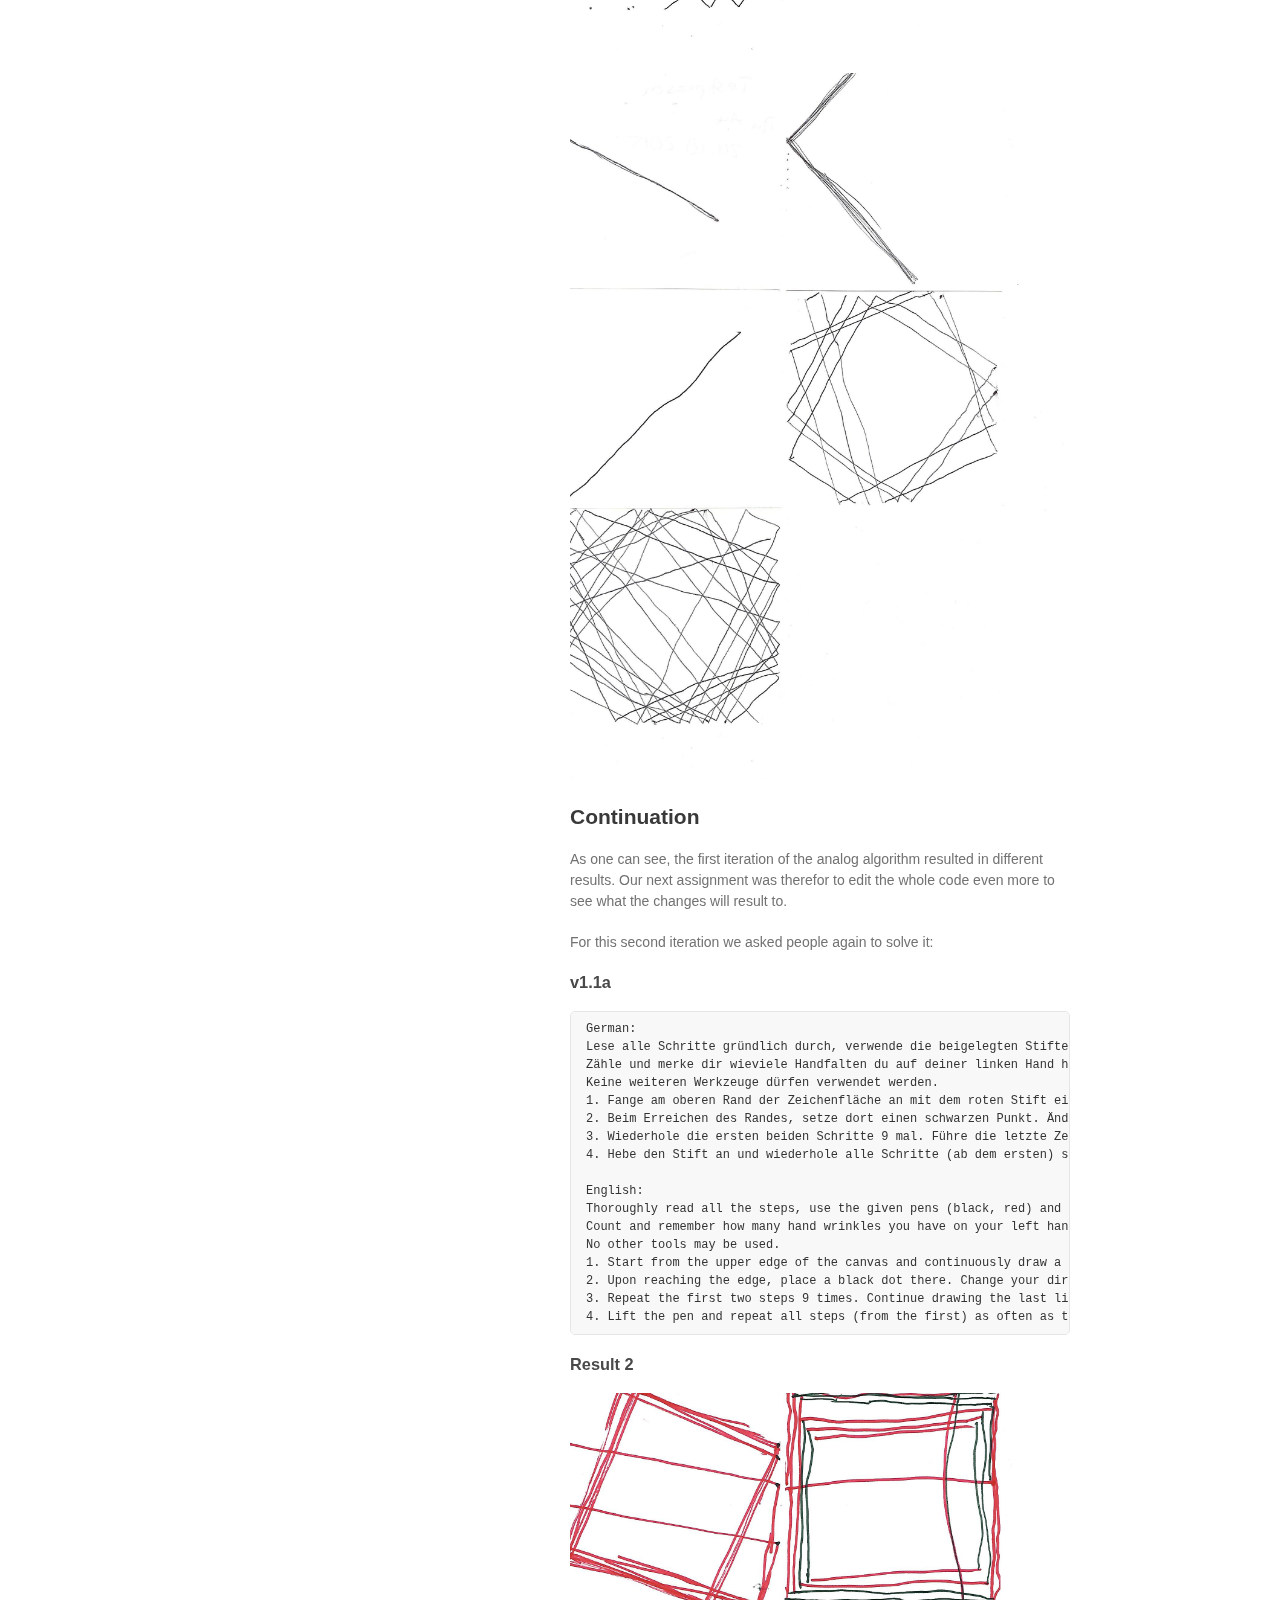
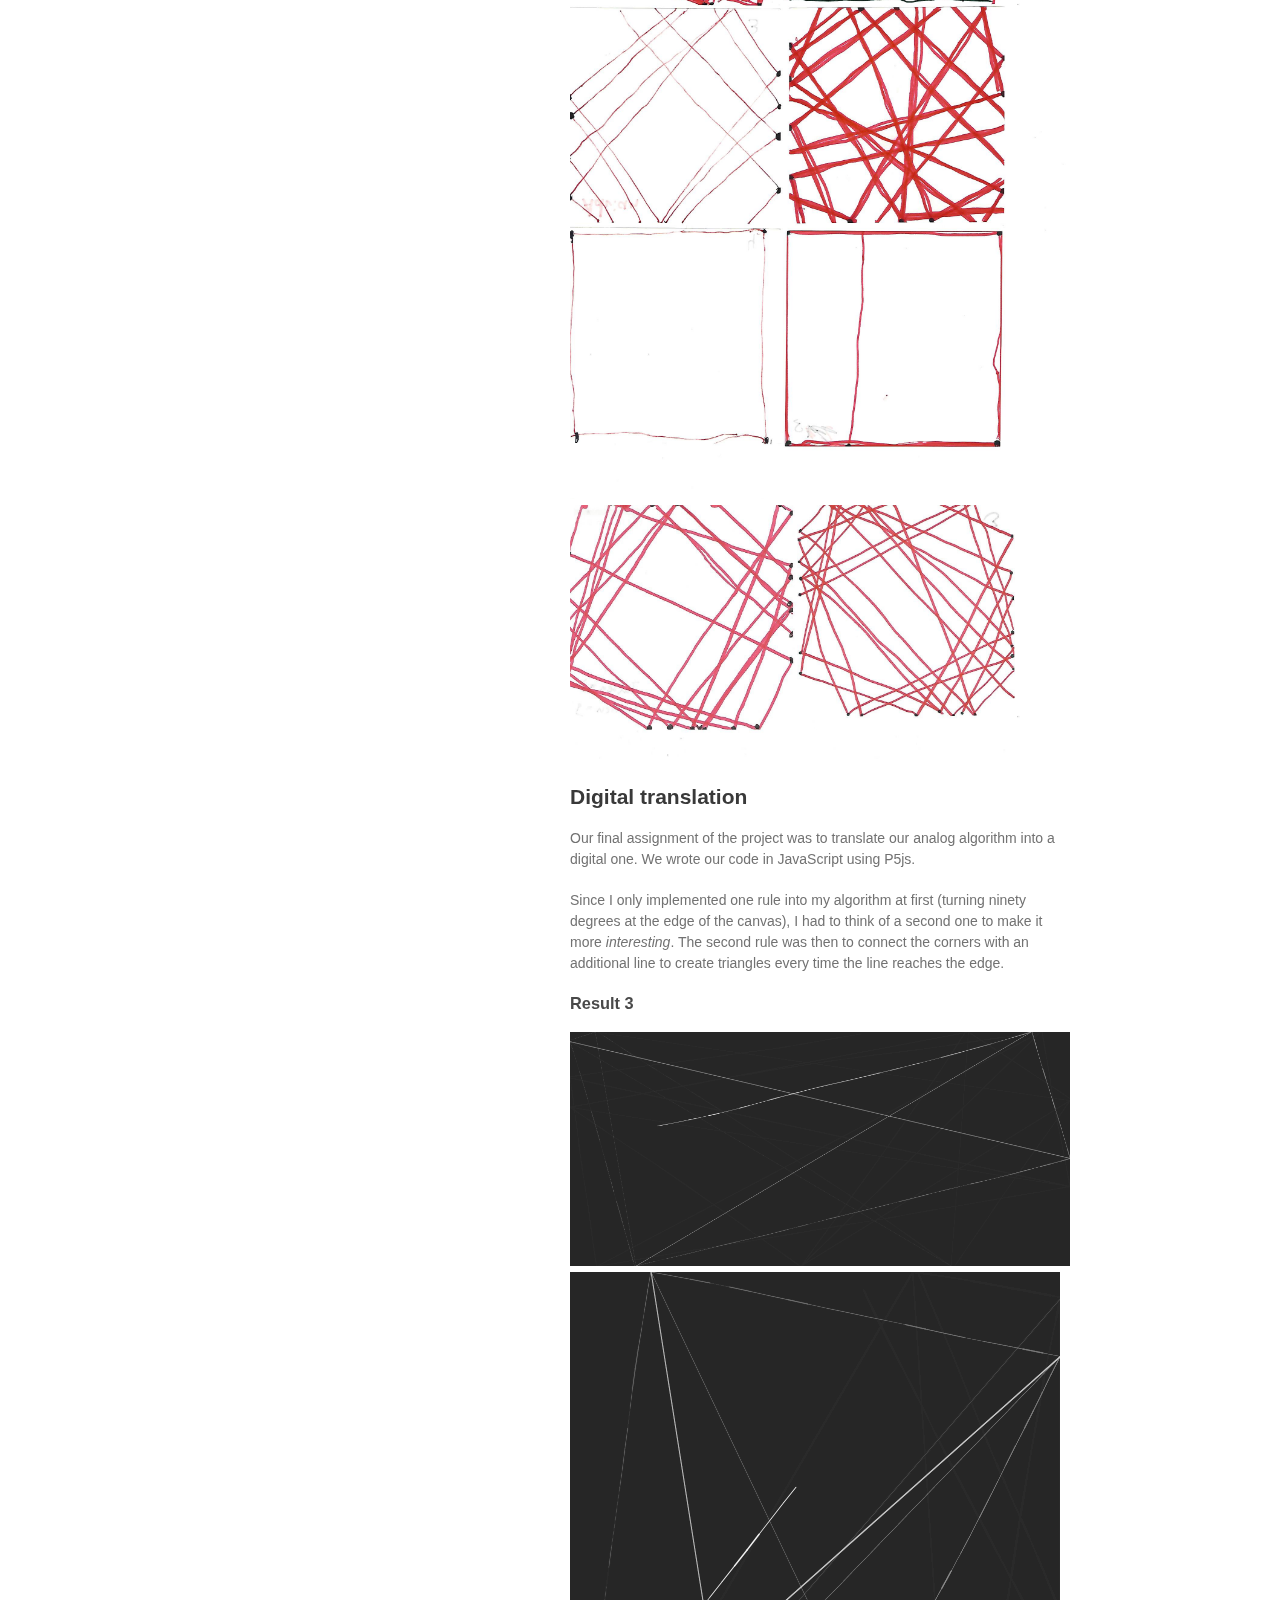
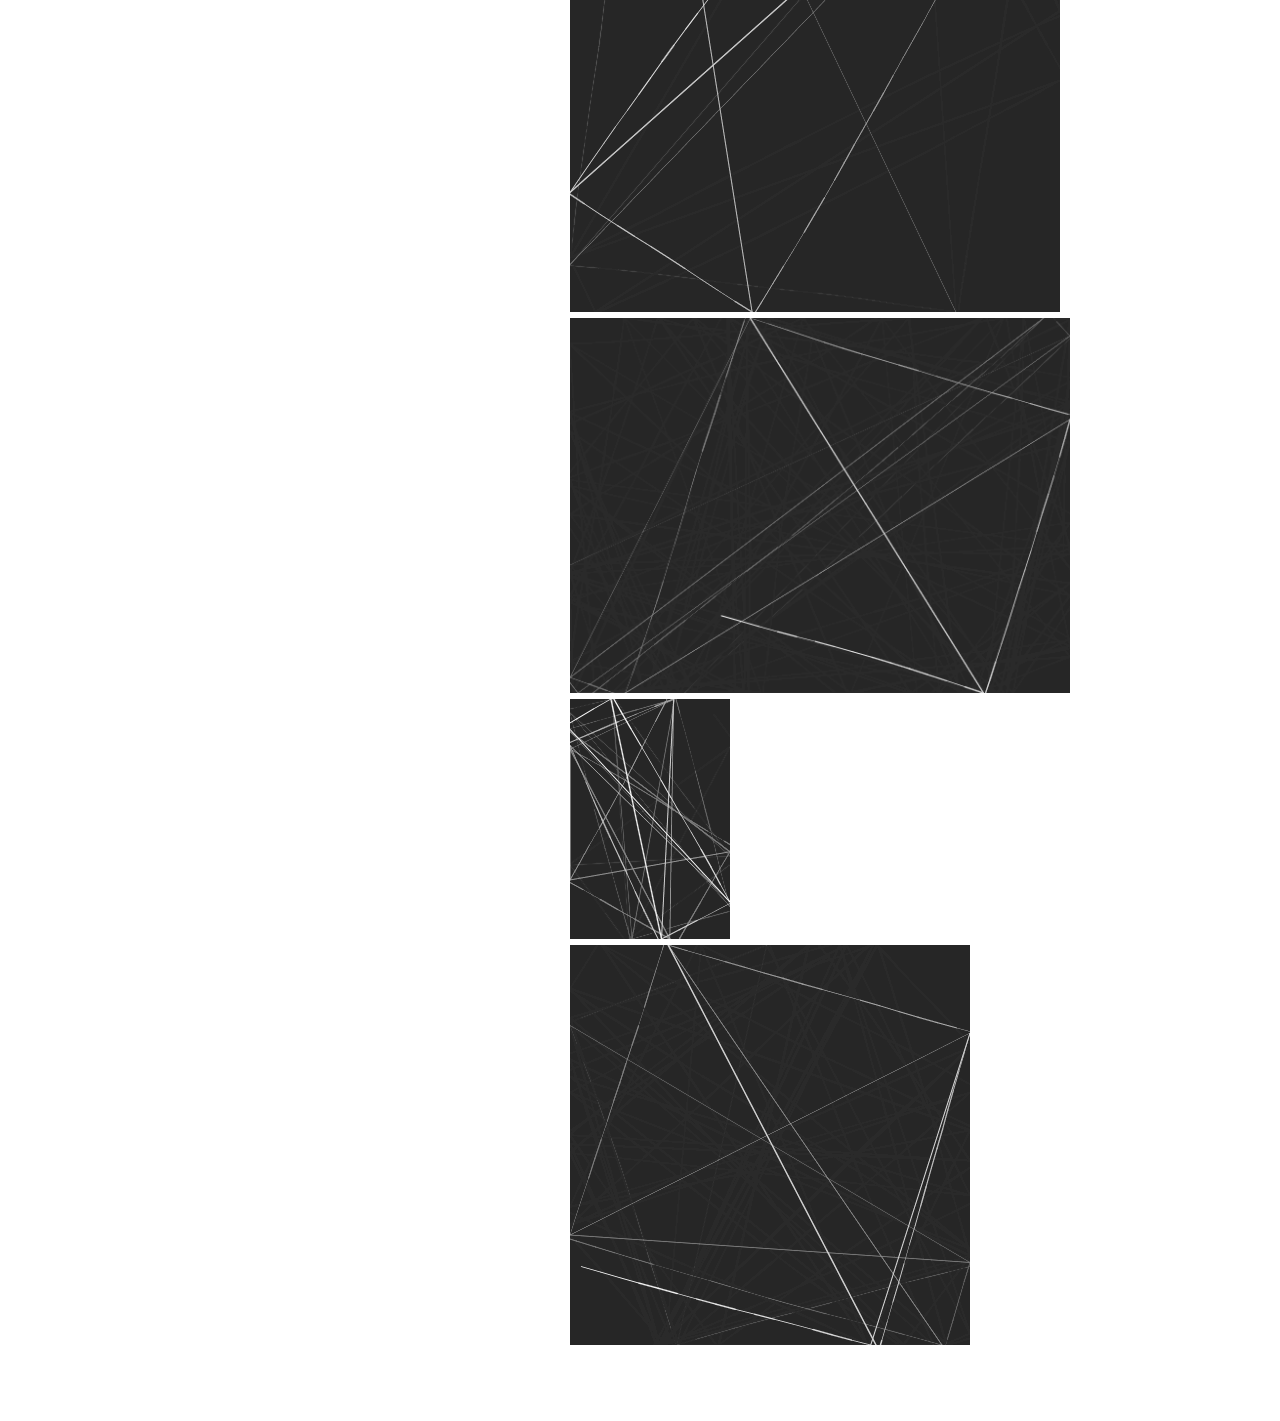
==== commit 73a9031a: "add live example" ====
--- a/index.html
+++ b/index.html
@@ -37,6 +37,8 @@
 Supervisor: <a href="https://fhp.incom.org/profil/270">Fabian Morón Zirfas</a></p>
 
 <p>This Project was realized with <a href="http://p5js.org">P5js</a>, a Processing library for JavaScript, during the course <em>Eingabe/Ausgabe</em> at the <em>University of Applied Sciences Potsdam</em>.</p>
+
+<p><strong>Final digital result: <a href="html-algorithm/index.html">here</a></strong></p>
 
 <h2>
 <a id="beginnings" class="anchor" href="#beginnings" aria-hidden="true"><span class="octicon octicon-link"></span></a>Beginnings</h2>
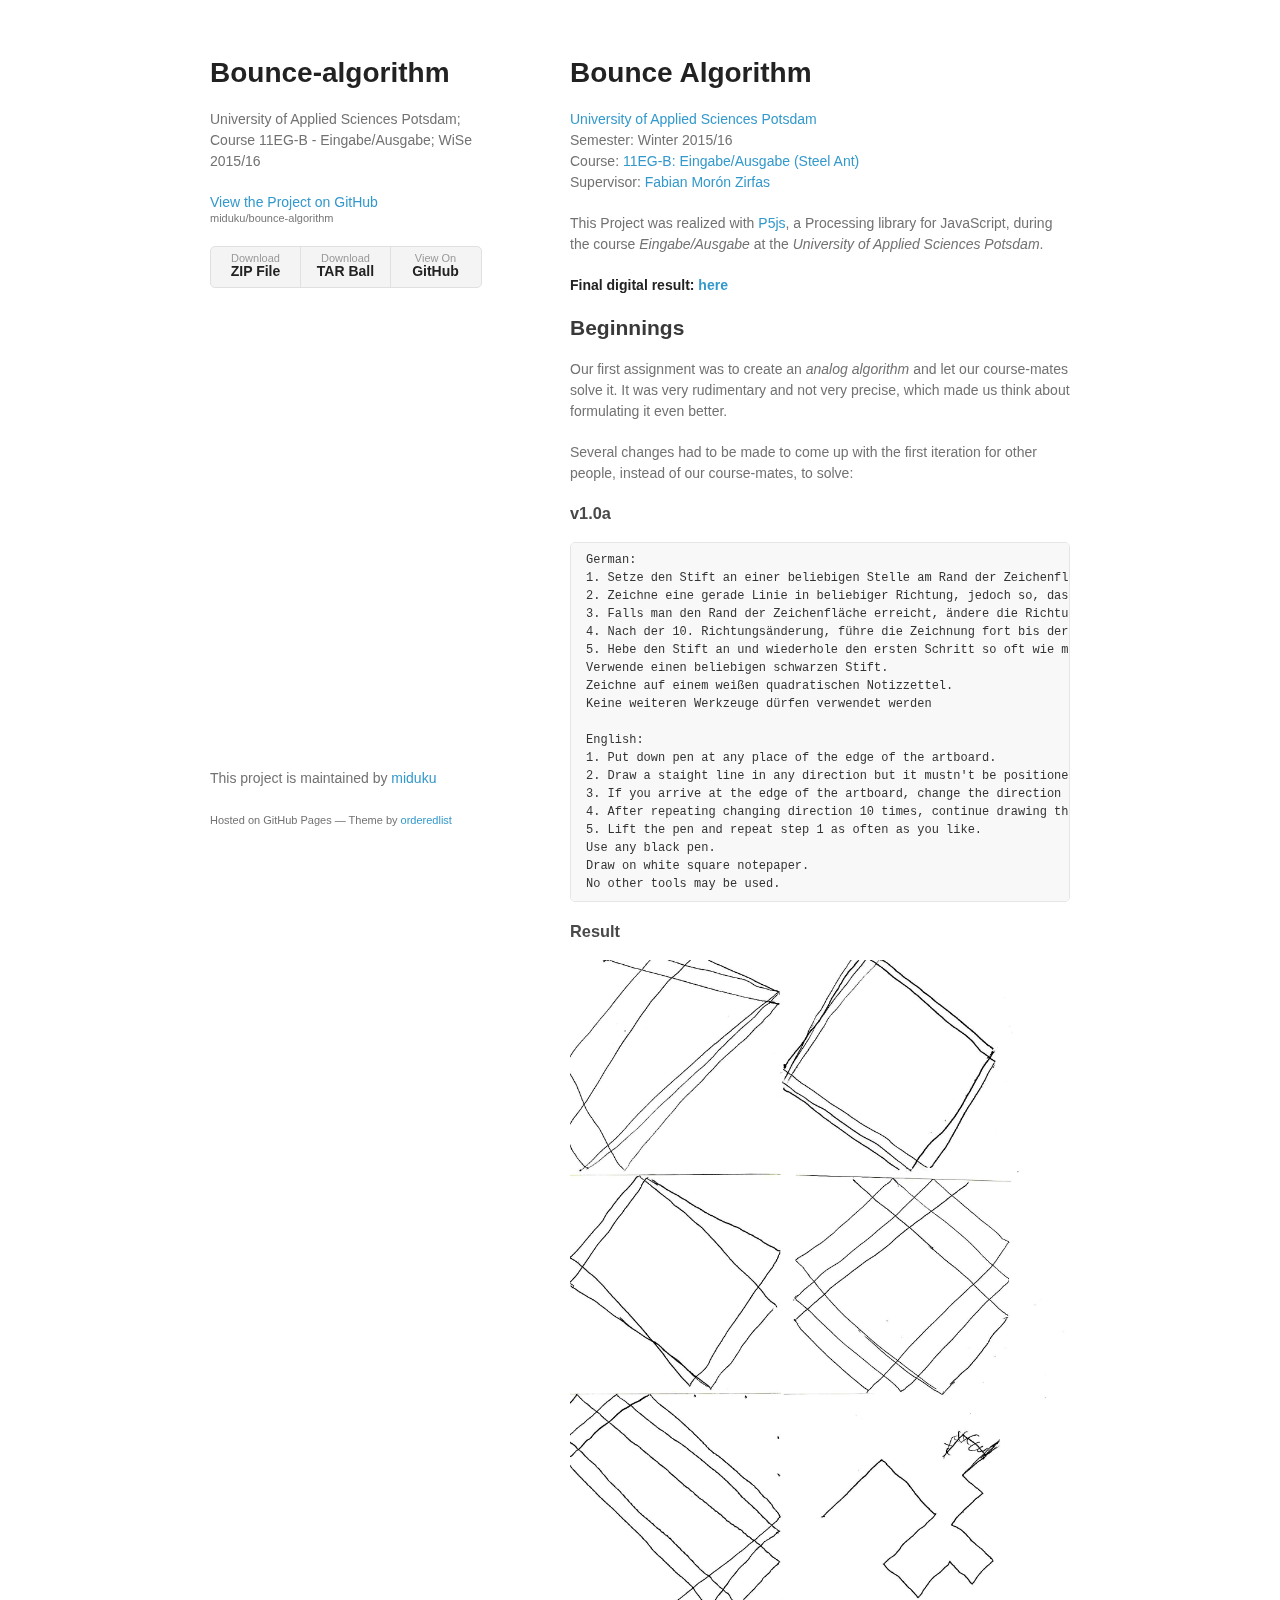
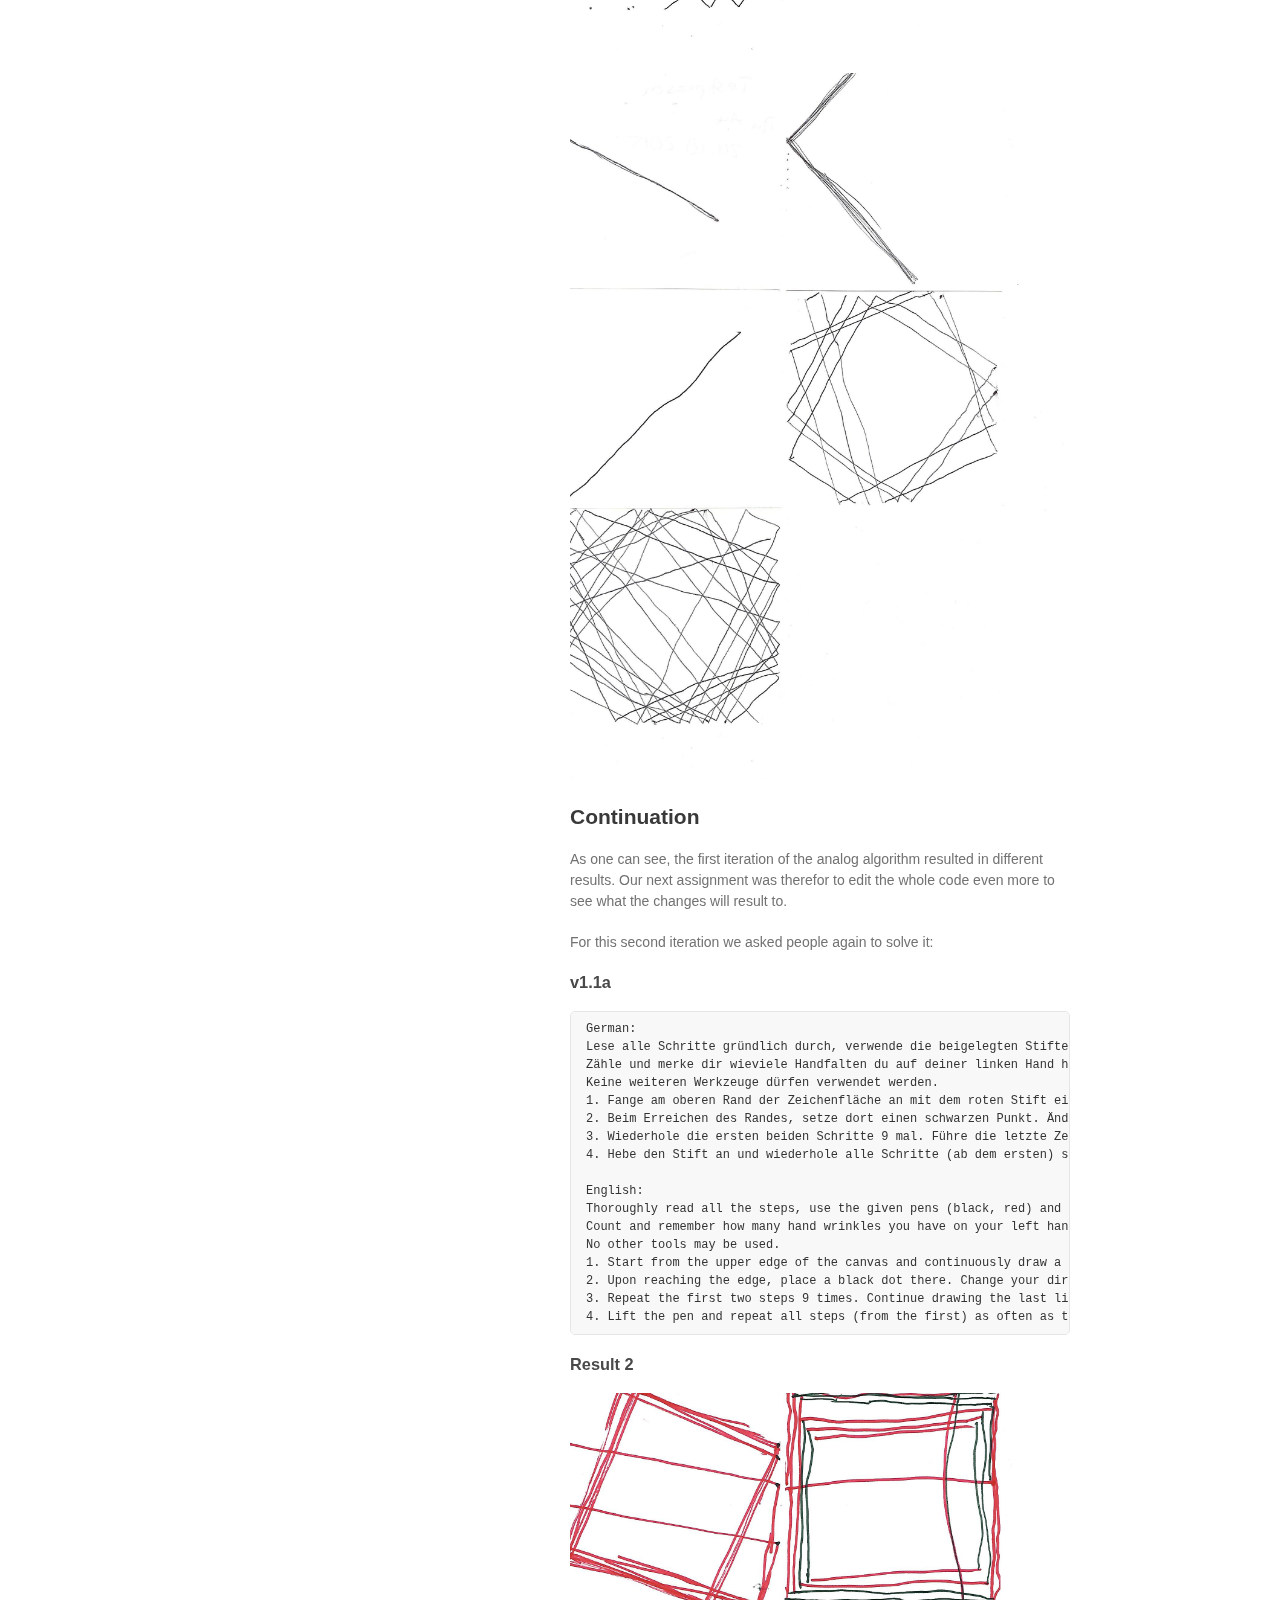
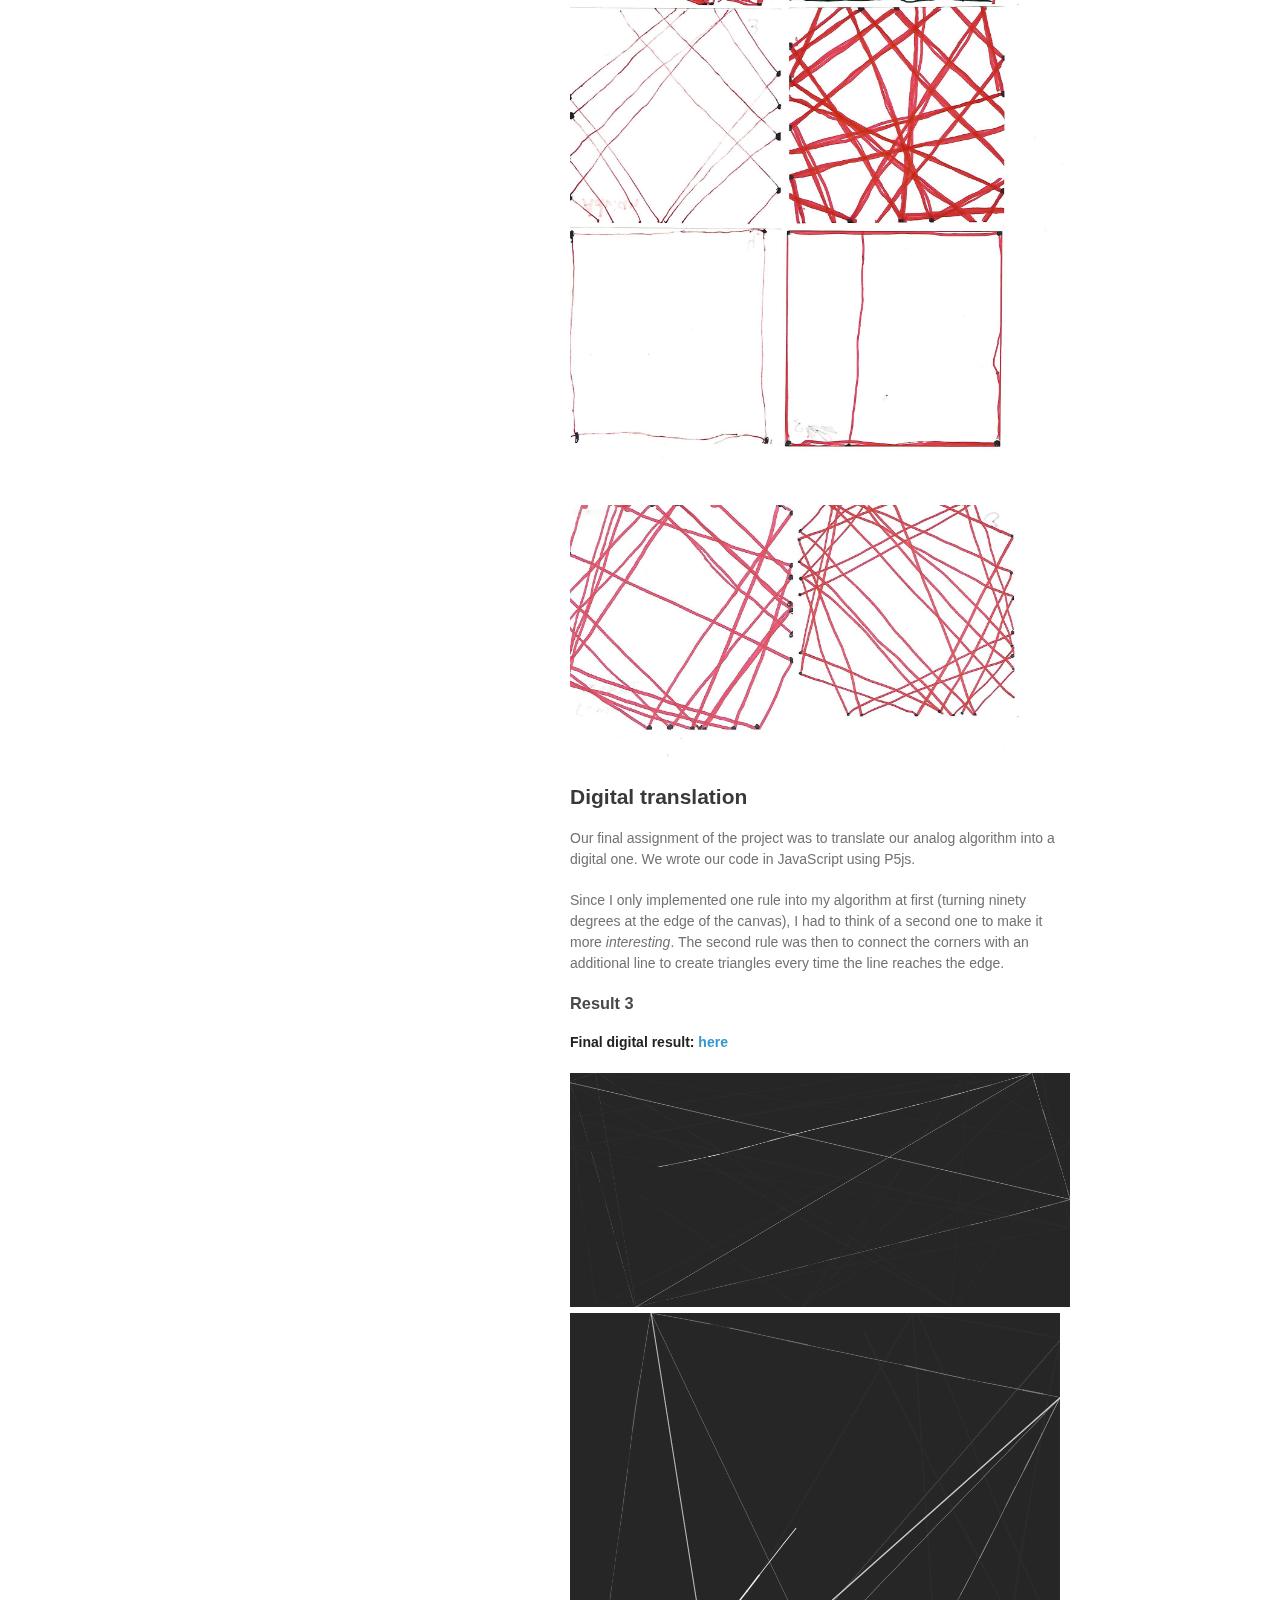
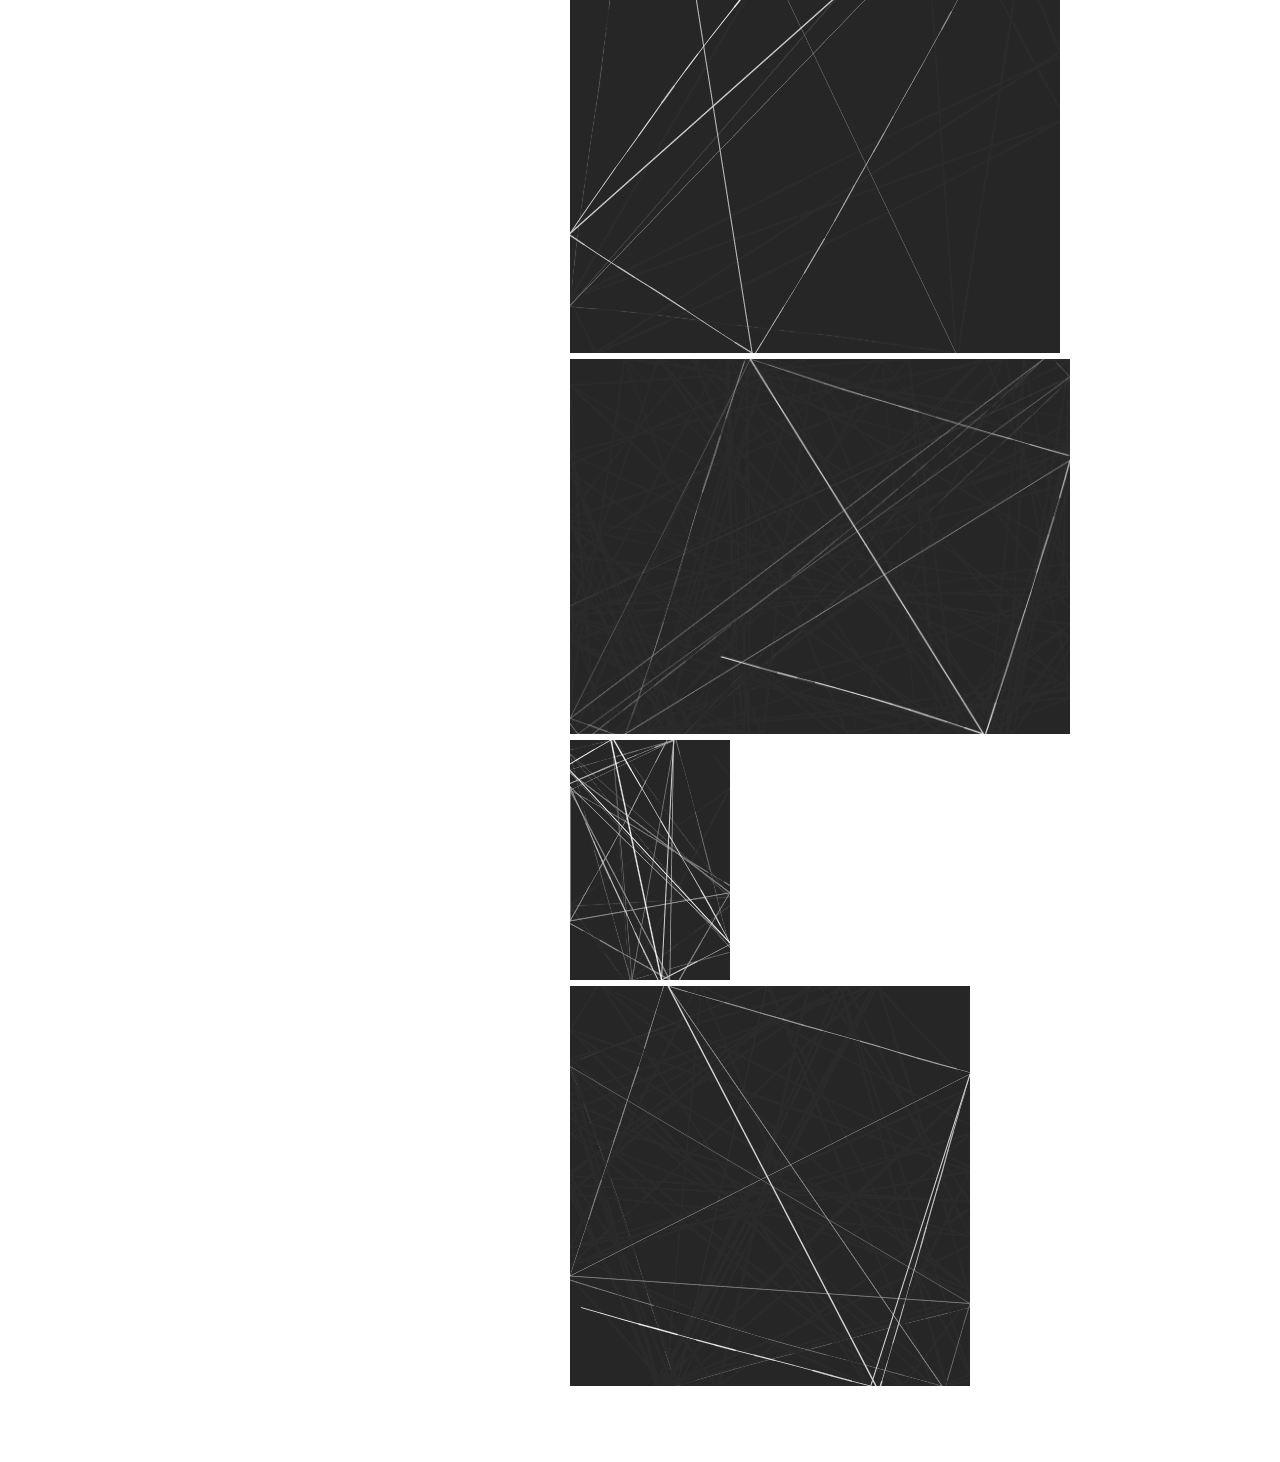
==== commit c16f8180: "add link to final result at the bottom aswell" ====
--- a/index.html
+++ b/index.html
@@ -123,6 +123,7 @@
 
 <h3>
 <a id="result-3" class="anchor" href="#result-3" aria-hidden="true"><span class="octicon octicon-link"></span></a>Result 3</h3>
+<p><strong>Final digital result: <a href="html-algorithm/index.html">here</a></strong></p>
 
 <p><img src="assets/img/v1.2.0_screen03.png" alt="v1.2.0-03">
 <img src="assets/img/v1.2.0_screen04.png" alt="v1.2.0-04">
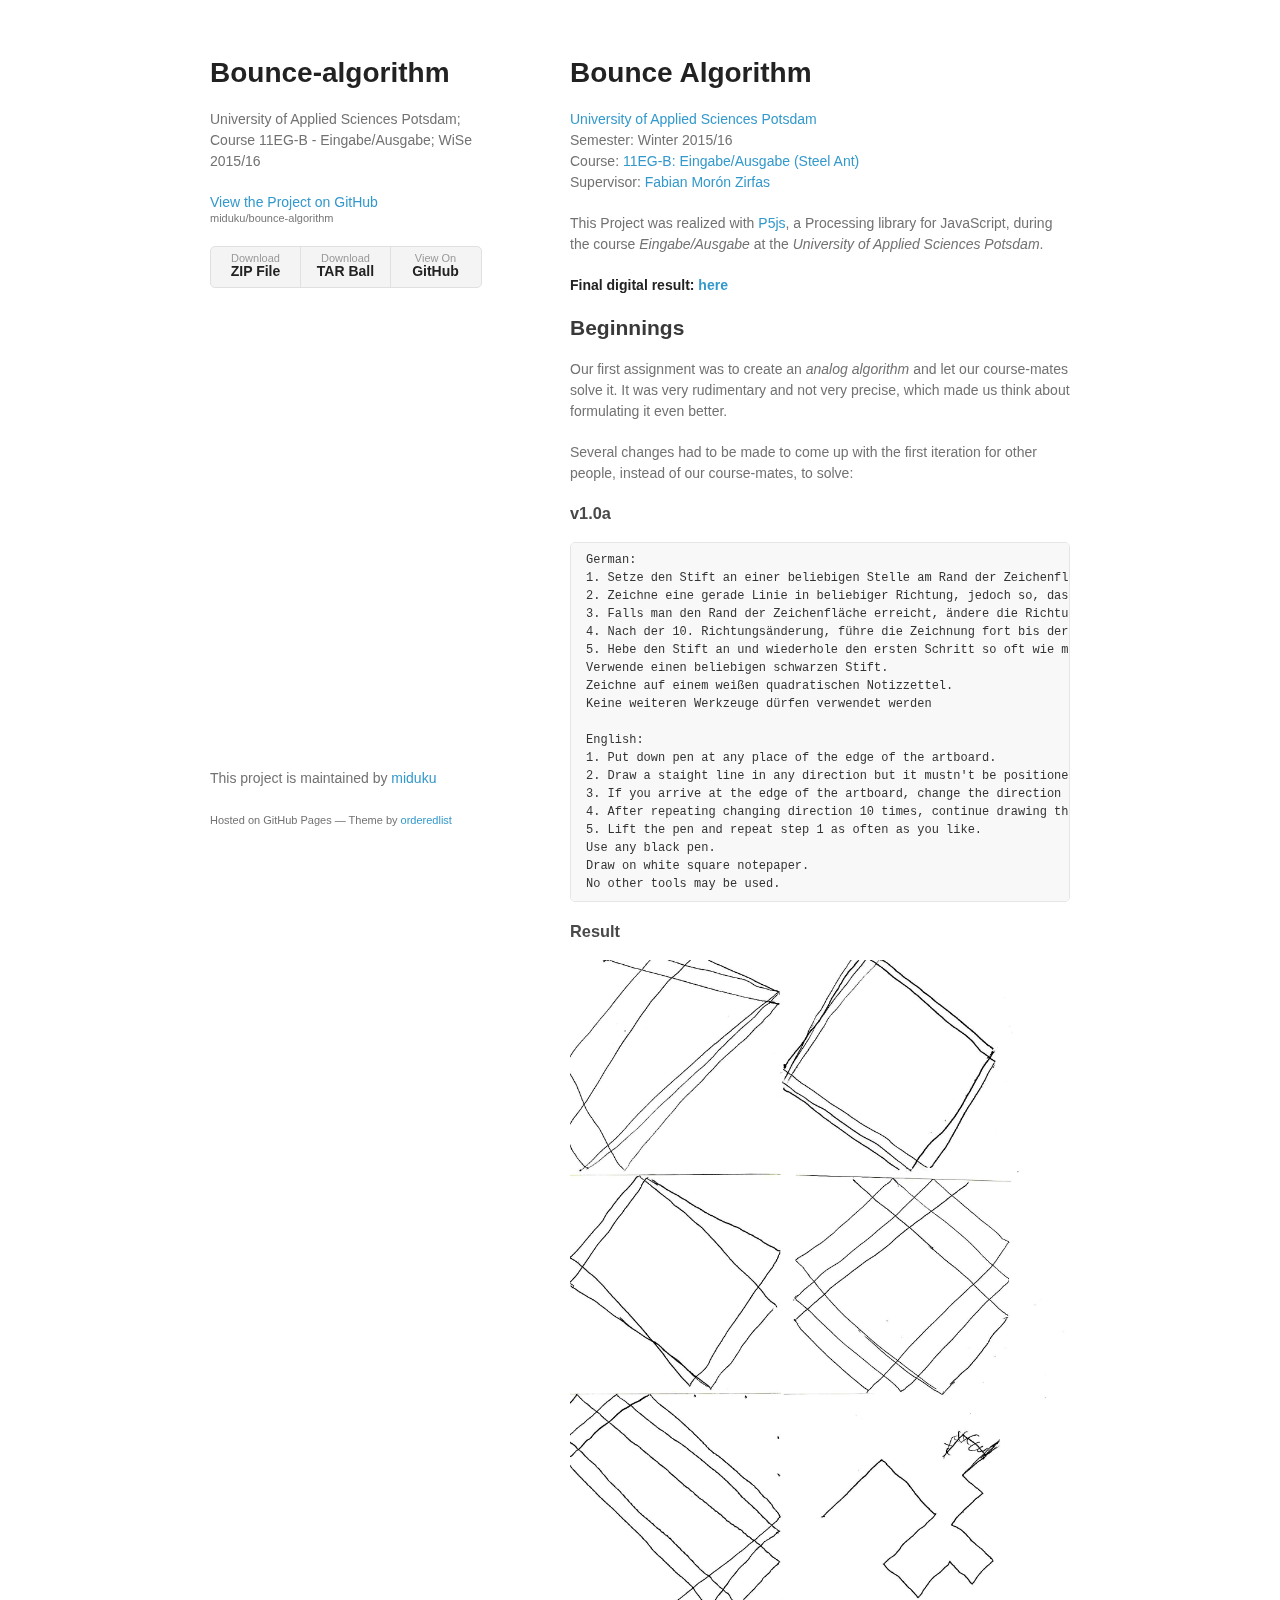
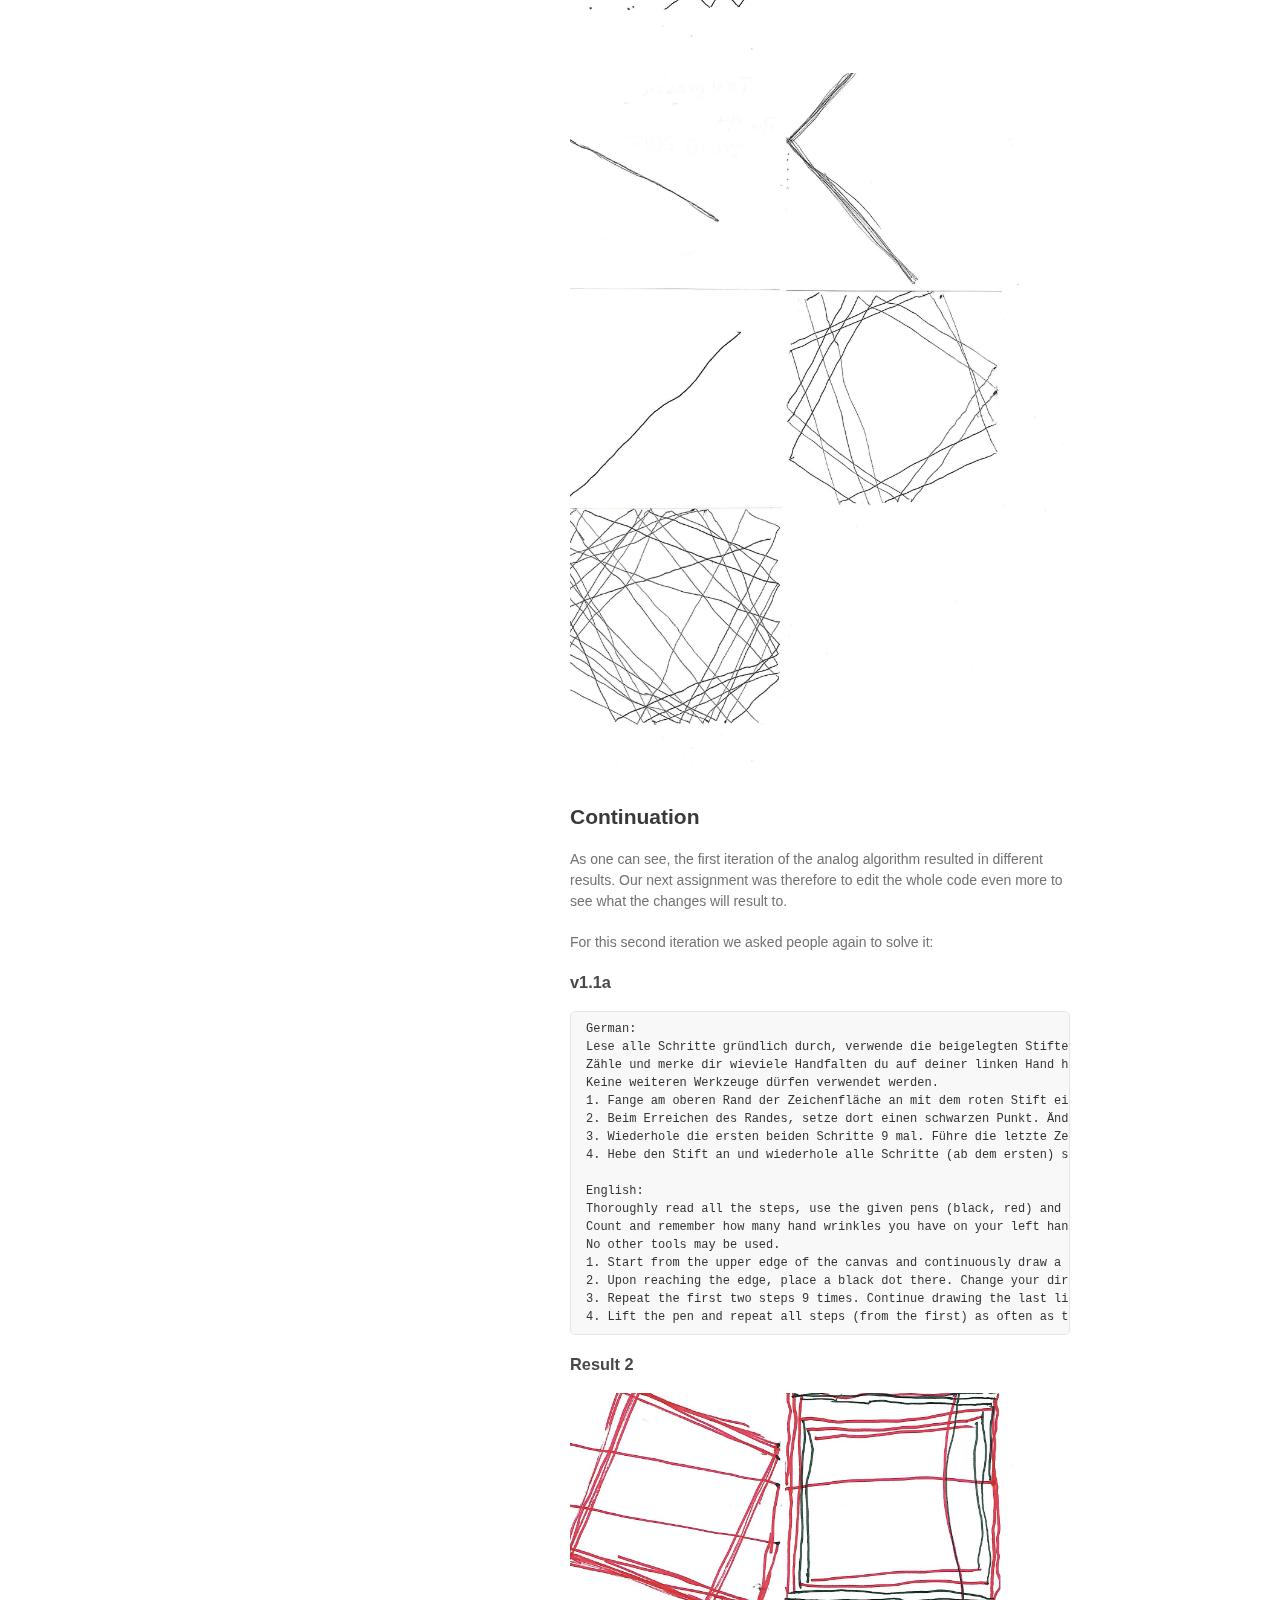
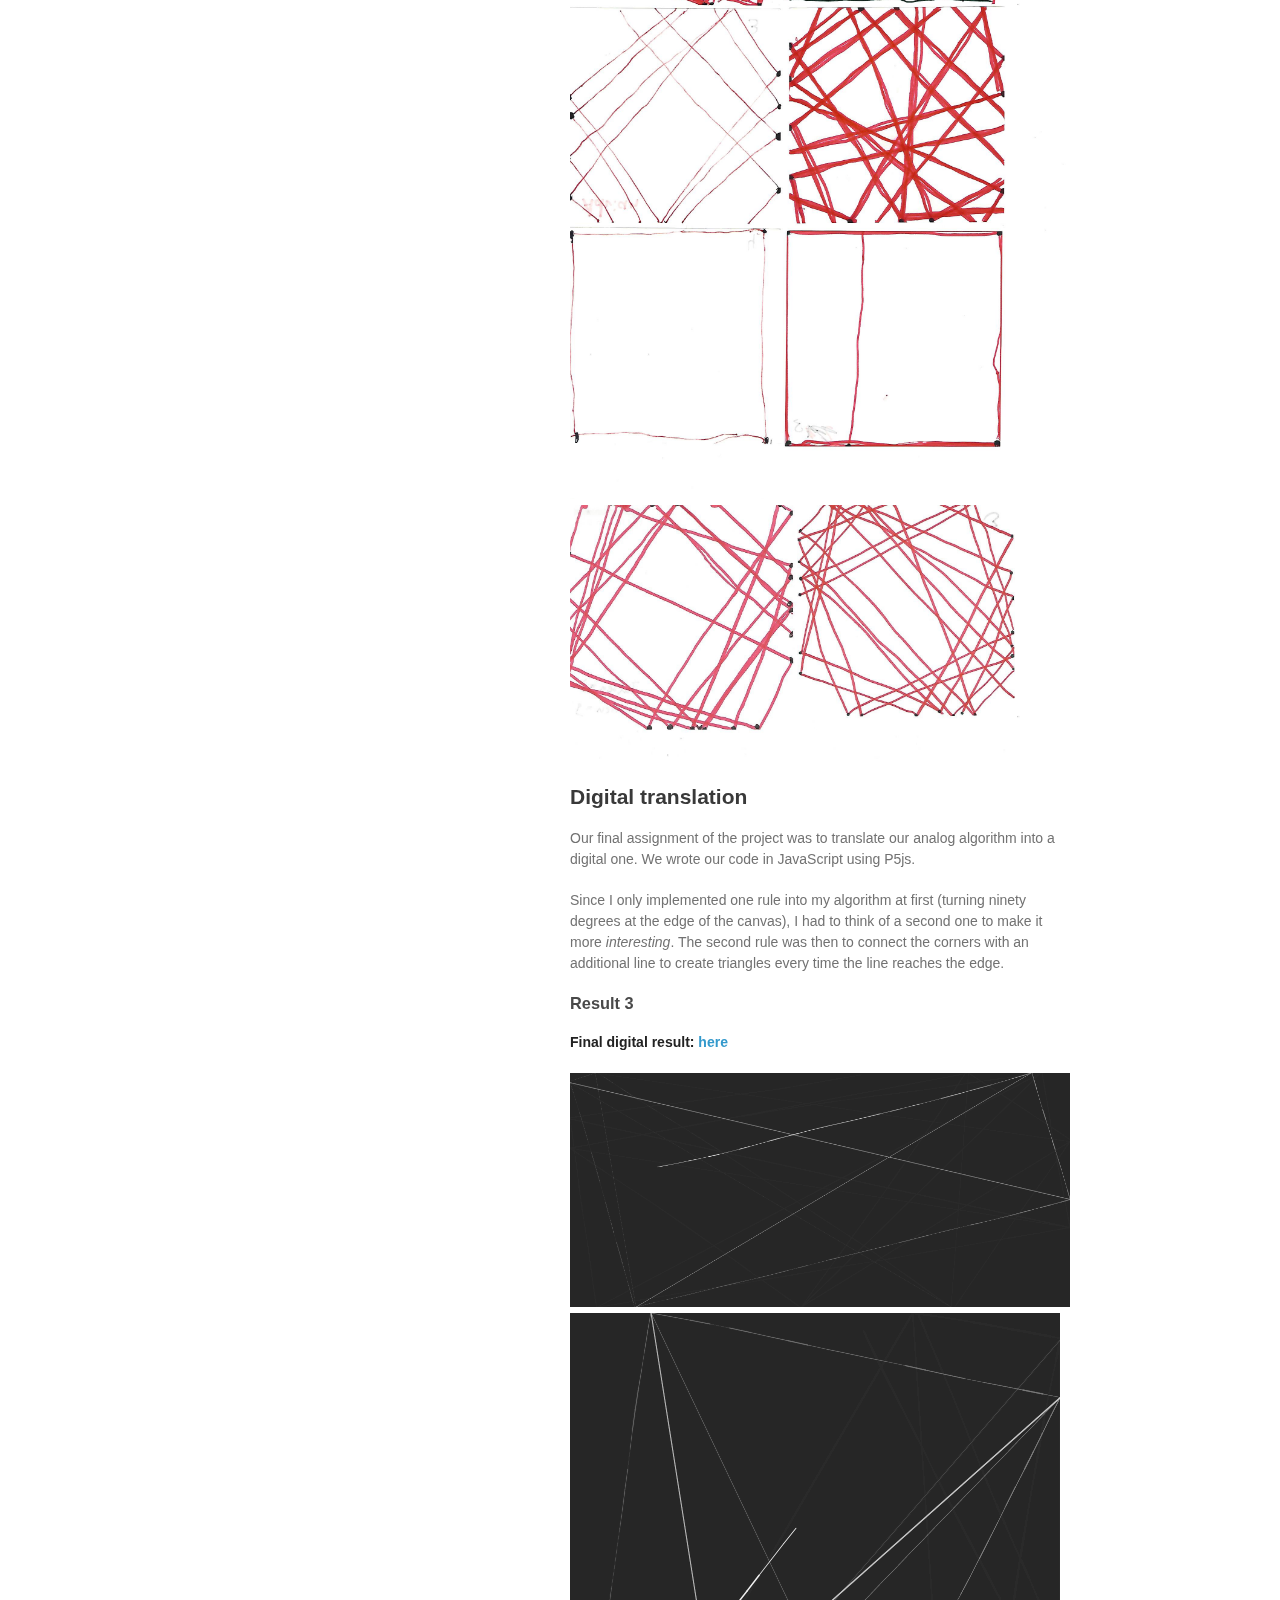
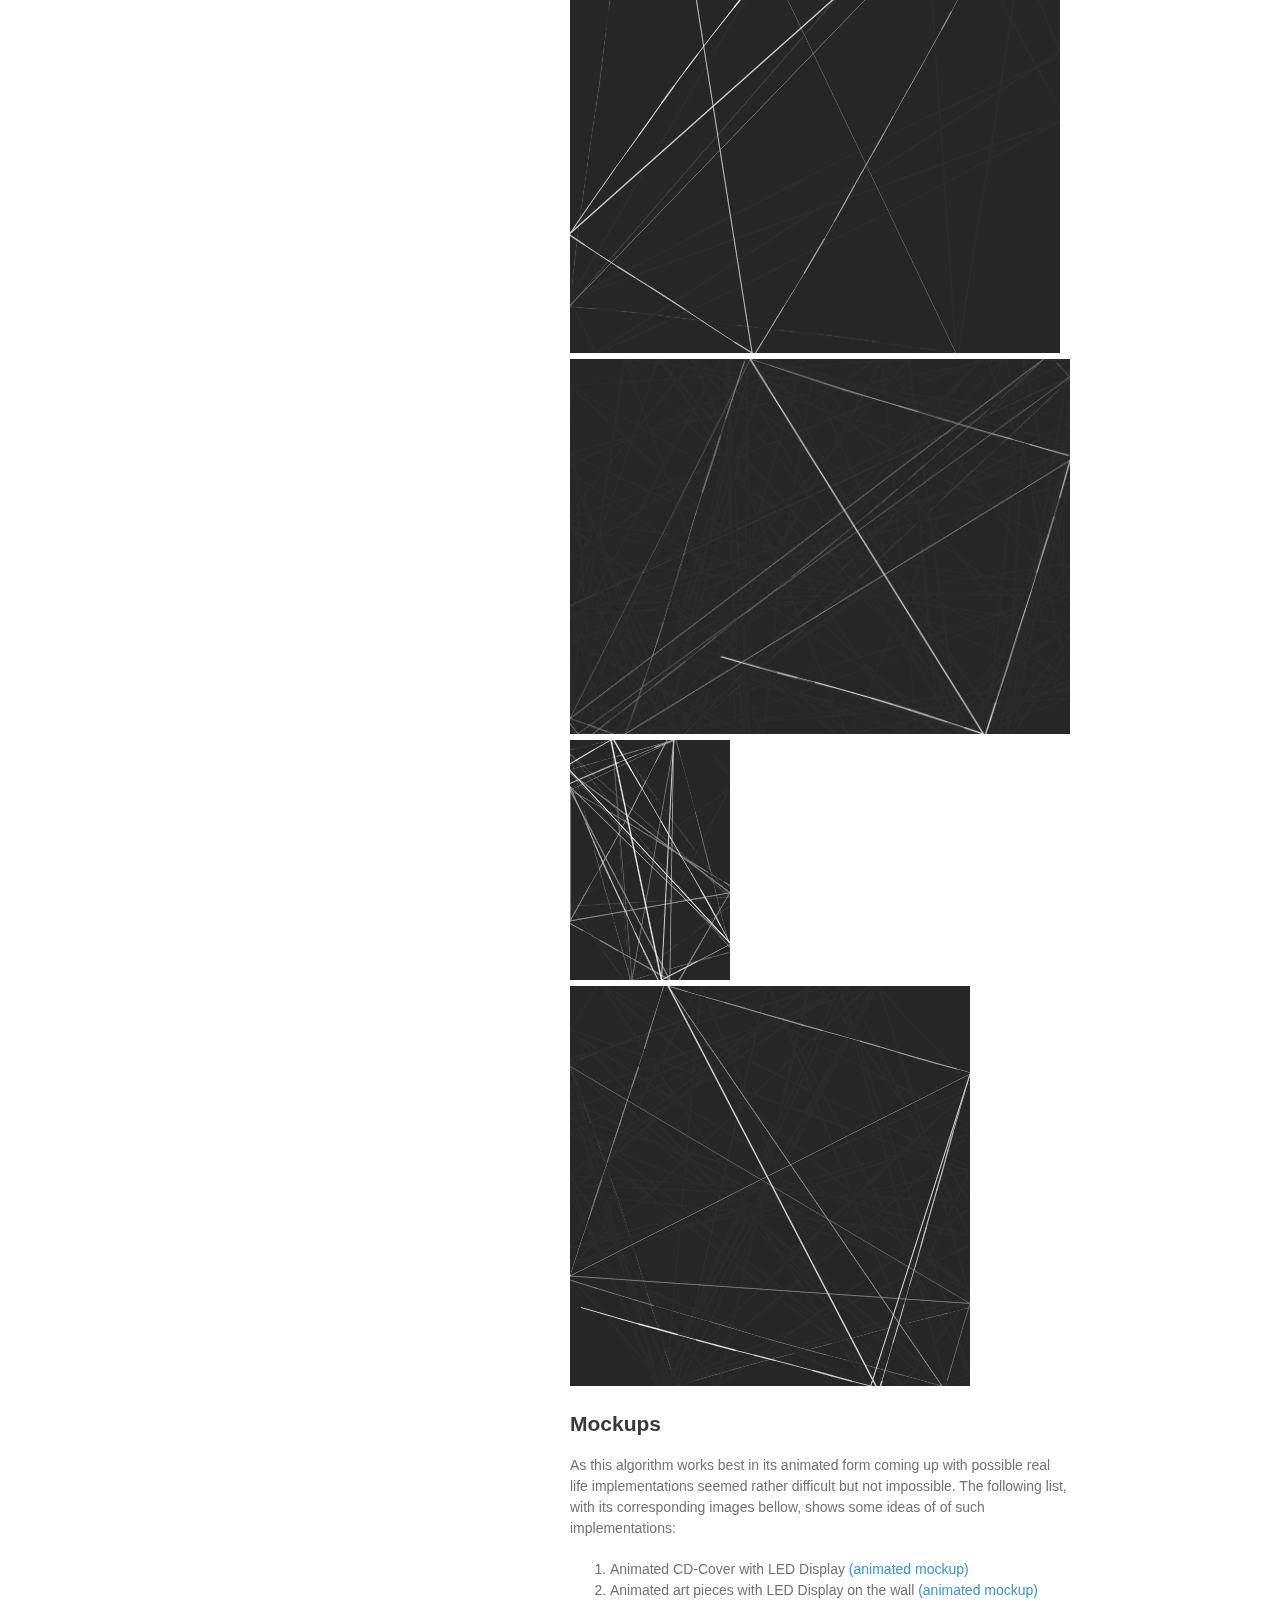
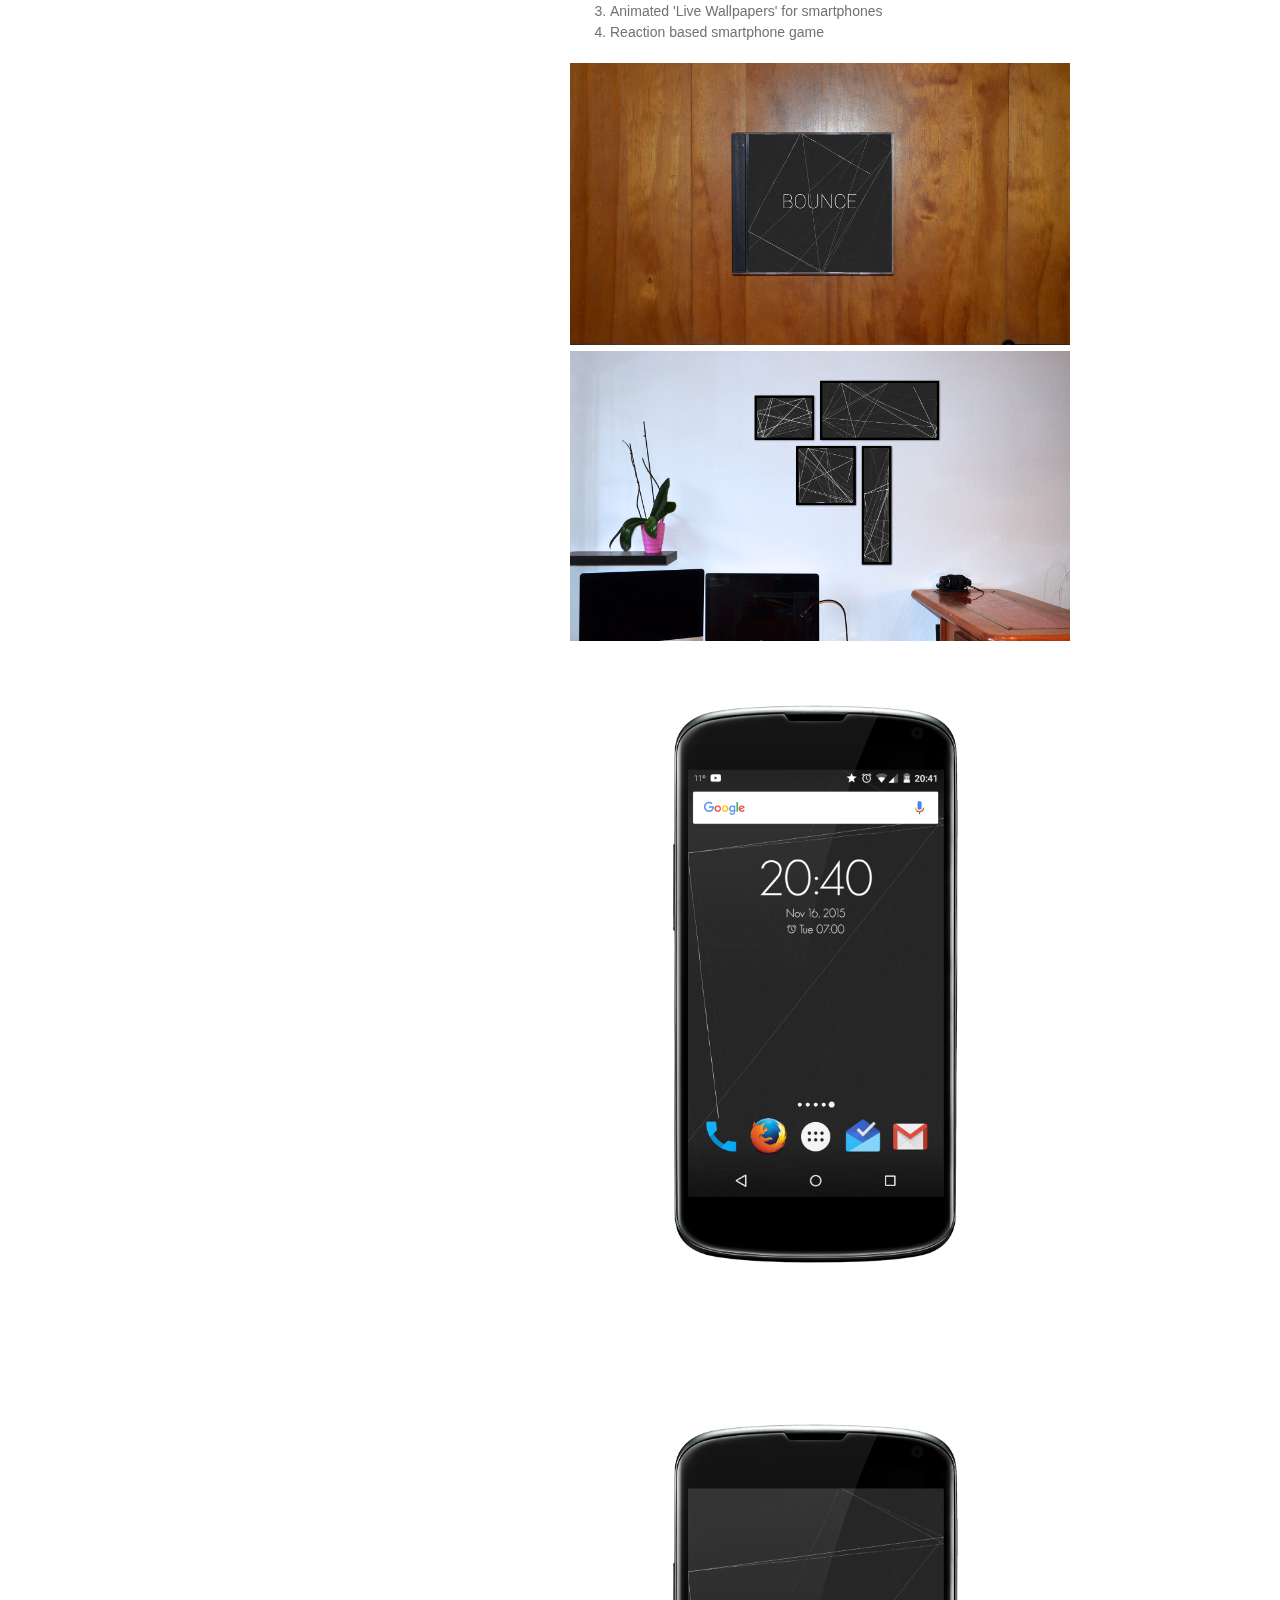
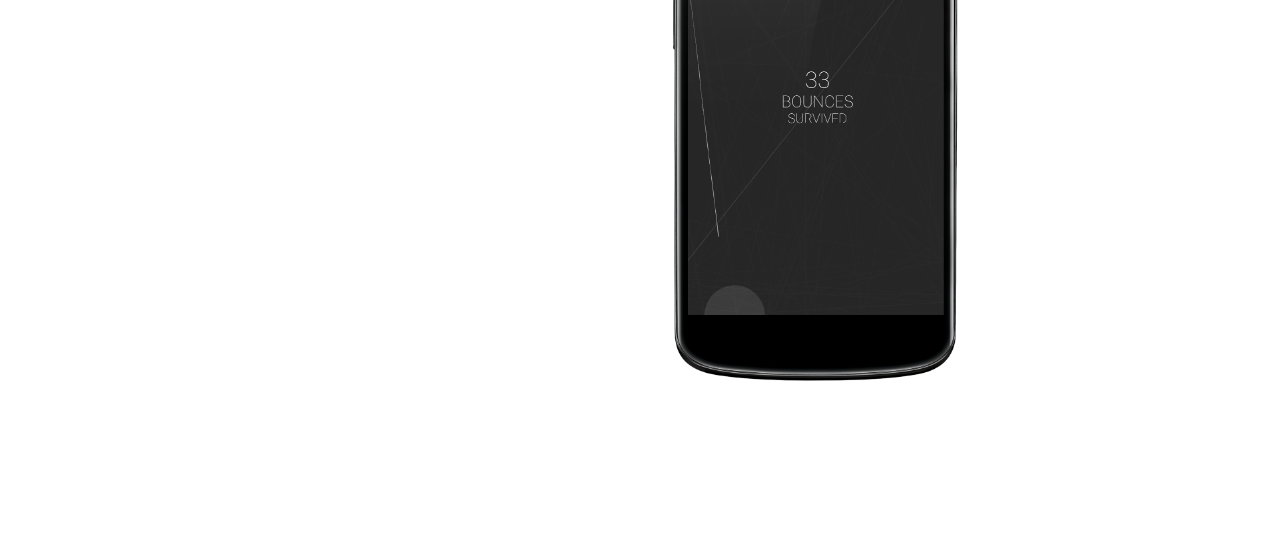
==== commit ad35adda: "add mockup images & corrections" ====
--- a/index.html
+++ b/index.html
@@ -81,7 +81,7 @@
 <h2>
 <a id="continuation" class="anchor" href="#continuation" aria-hidden="true"><span class="octicon octicon-link"></span></a>Continuation</h2>
 
-<p>As one can see, the first iteration of the analog algorithm resulted in different results. Our next assignment was therefor to edit the whole code even more to see what the changes will result to.</p>
+<p>As one can see, the first iteration of the analog algorithm resulted in different results. Our next assignment was therefore to edit the whole code even more to see what the changes will result to.</p>
 
 <p>For this second iteration we asked people again to solve it:</p>
 
@@ -130,6 +130,23 @@
 <img src="assets/img/v1.2.0_screen05.png" alt="v1.2.0-05">
 <img src="assets/img/v1.2.0_screen06.png" alt="v1.2.0-06">
 <img src="assets/img/v1.2.0_screen08.png" alt="v1.2.0-08"></p>
+
+<h2>
+<a id="mockups" class="anchor" href="#mockups" aria-hidden="true"><span class="octicon octicon-link"></span></a>Mockups</h2>
+<p>As this algorithm works best in its animated form coming up with possible real life implementations seemed rather difficult but not impossible. The following list, with its corresponding images bellow, shows some ideas of of such implementations:</p>
+<ol>
+  <li>Animated CD-Cover with LED Display <a href="html-mockups/index-cdcover.html">(animated mockup)</a></li>
+  <li>Animated art pieces with LED Display on the wall <a href="html-mockups/index-wall.html">(animated mockup)</a></li>
+  <li>Animated 'Live Wallpapers' for smartphones</li>
+  <li>Reaction based smartphone game</li>
+</ol>
+<p>
+  <img src="assets/img/mockup-cdcover.png" alt="Animated CD-Cover">
+  <img src="assets/img/mockup-wall.png" alt="Animated art-pieces on the wall">
+  <img src="assets/img/mockup-n4-animwallpaper.png" alt="Animated Live Wallpapers for smartphones">
+  <img src="assets/img/mockup-n4-game.png" alt="Reaction based smartphone game">
+</p>
+
       </section>
       <footer>
         <p>This project is maintained by <a href="https://github.com/miduku">miduku</a></p>
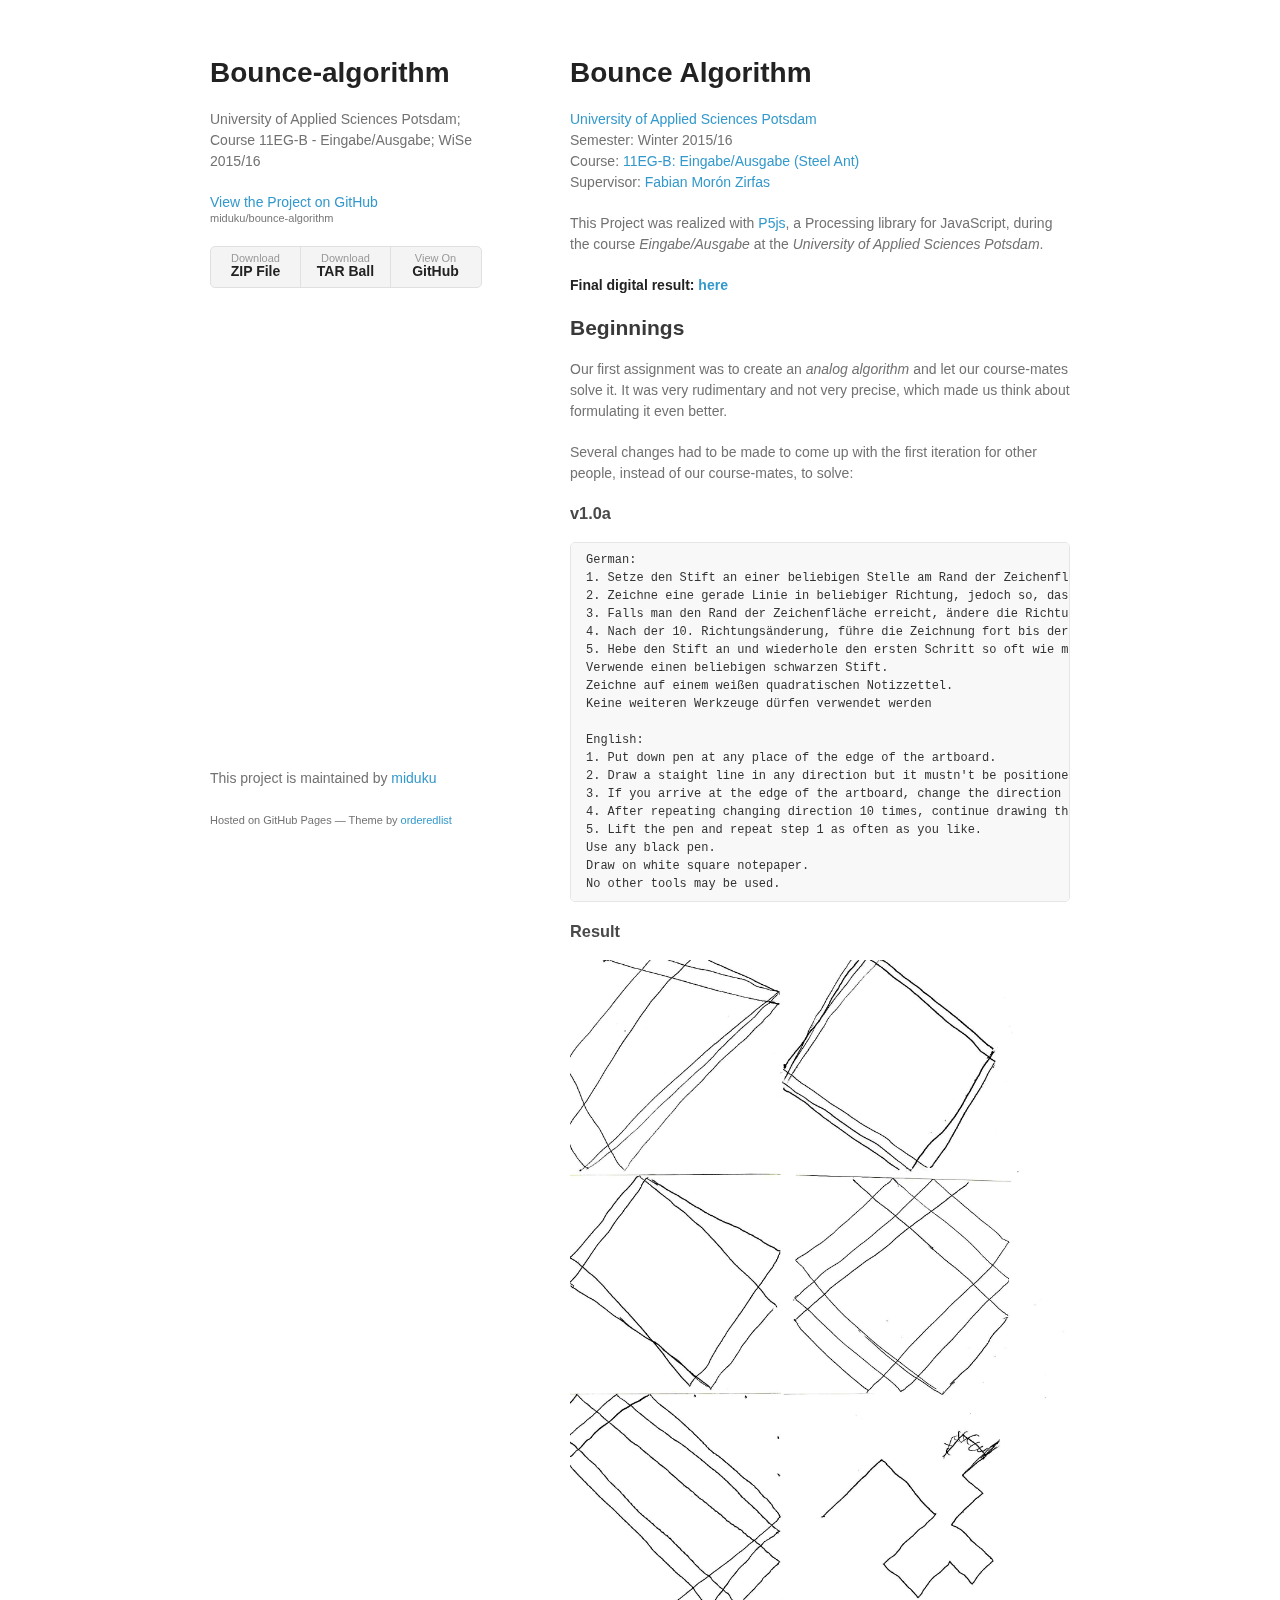
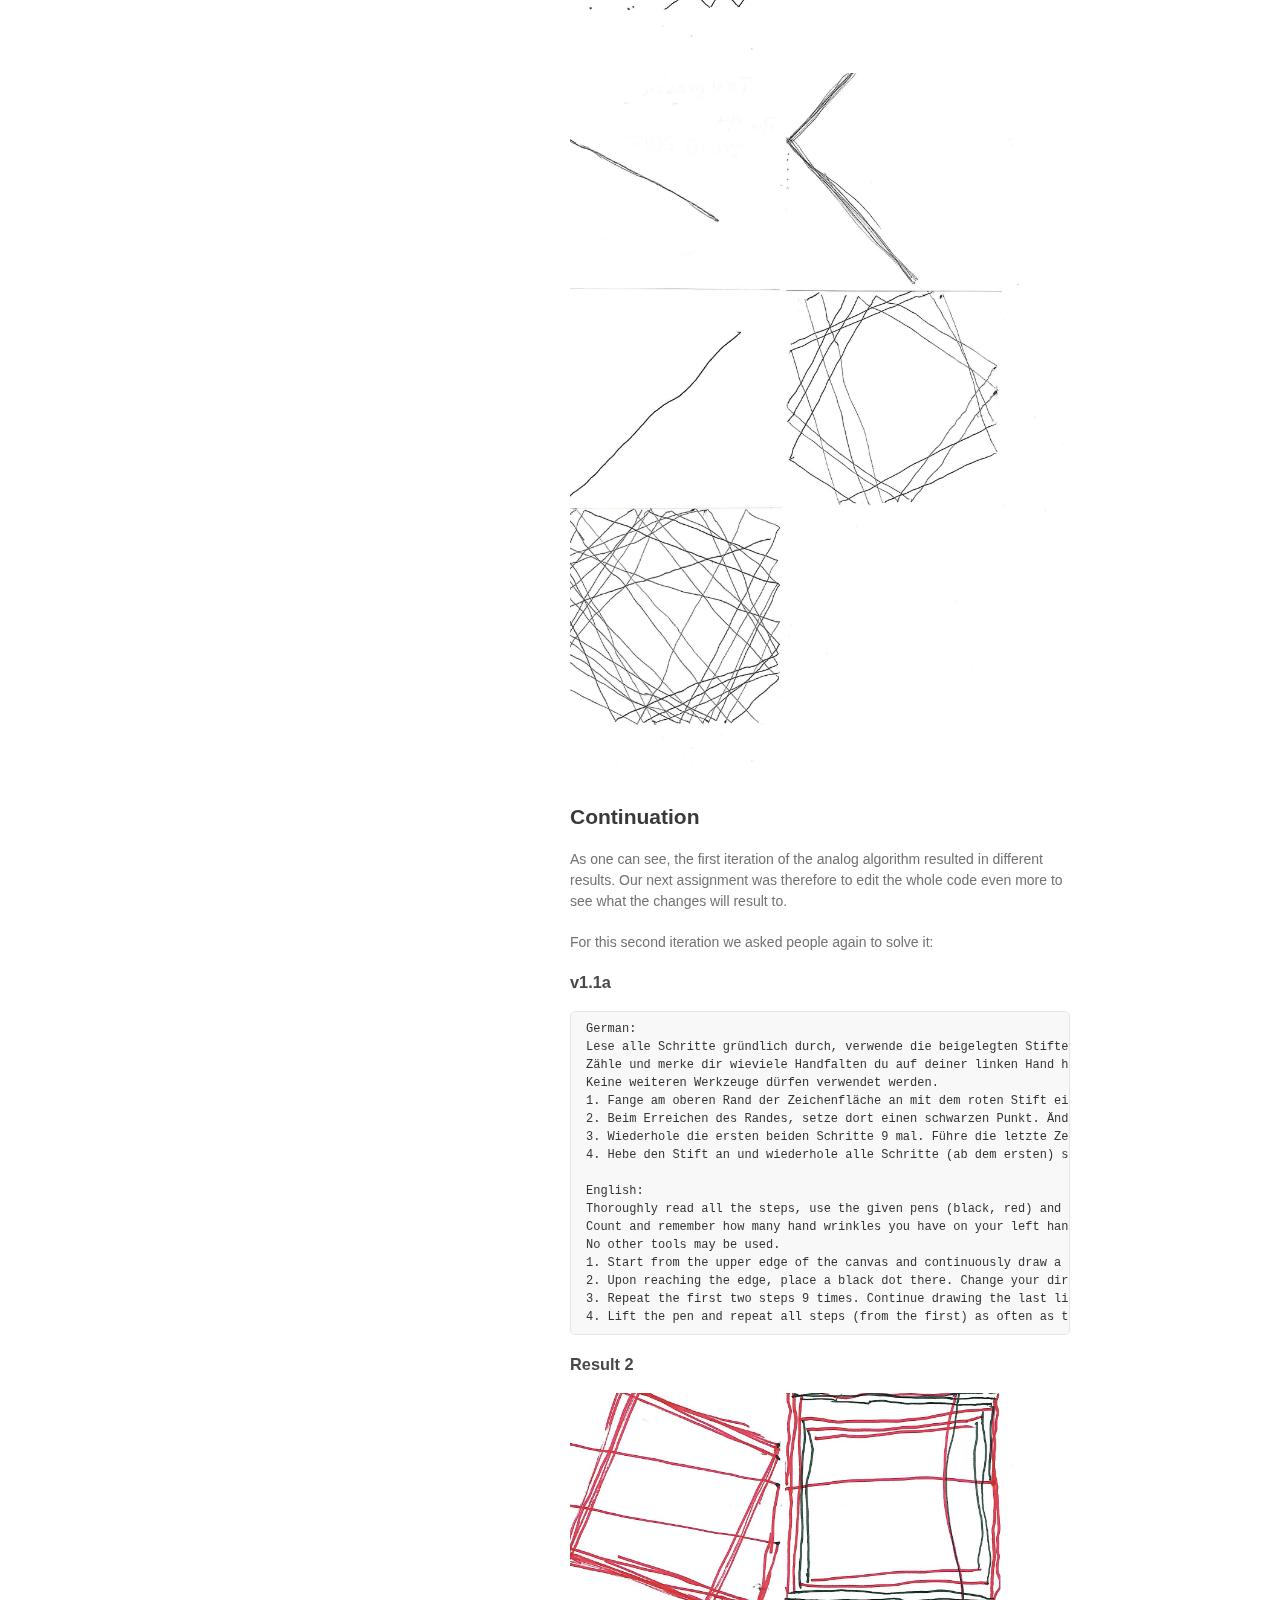
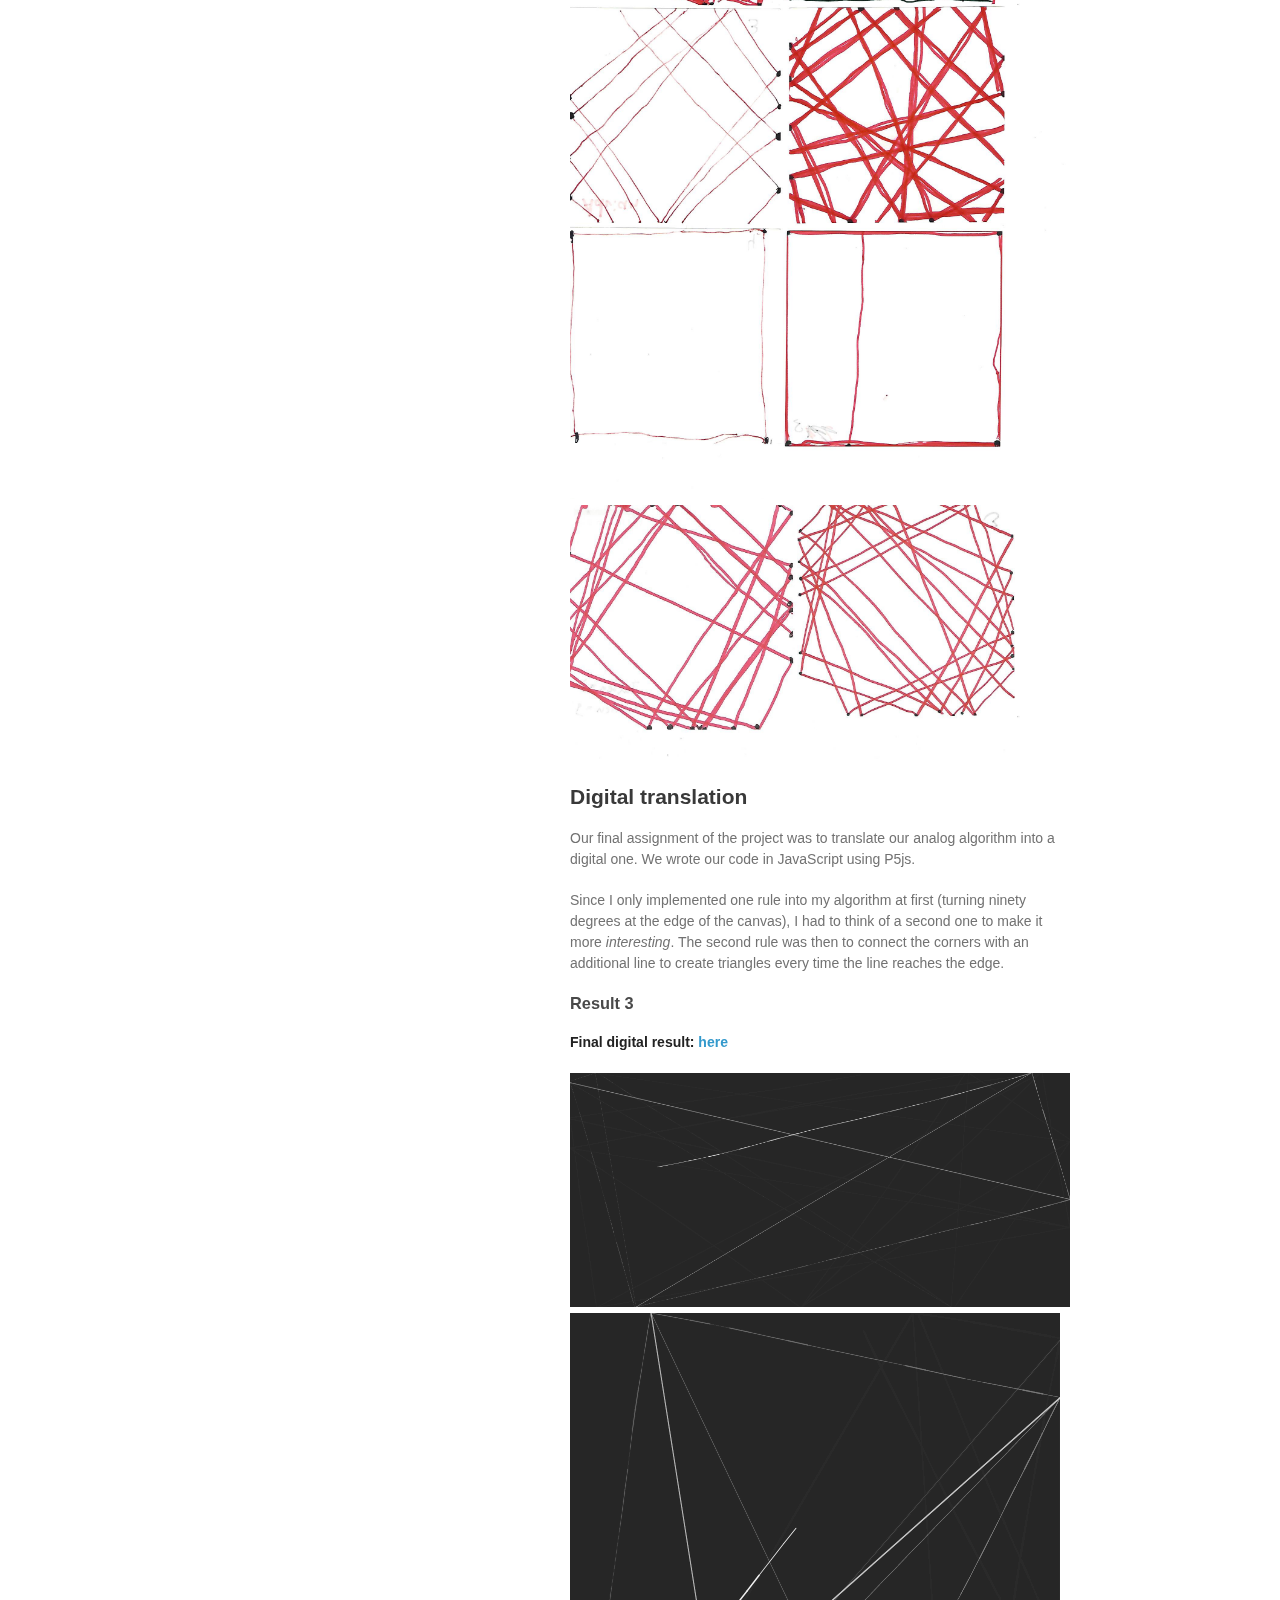
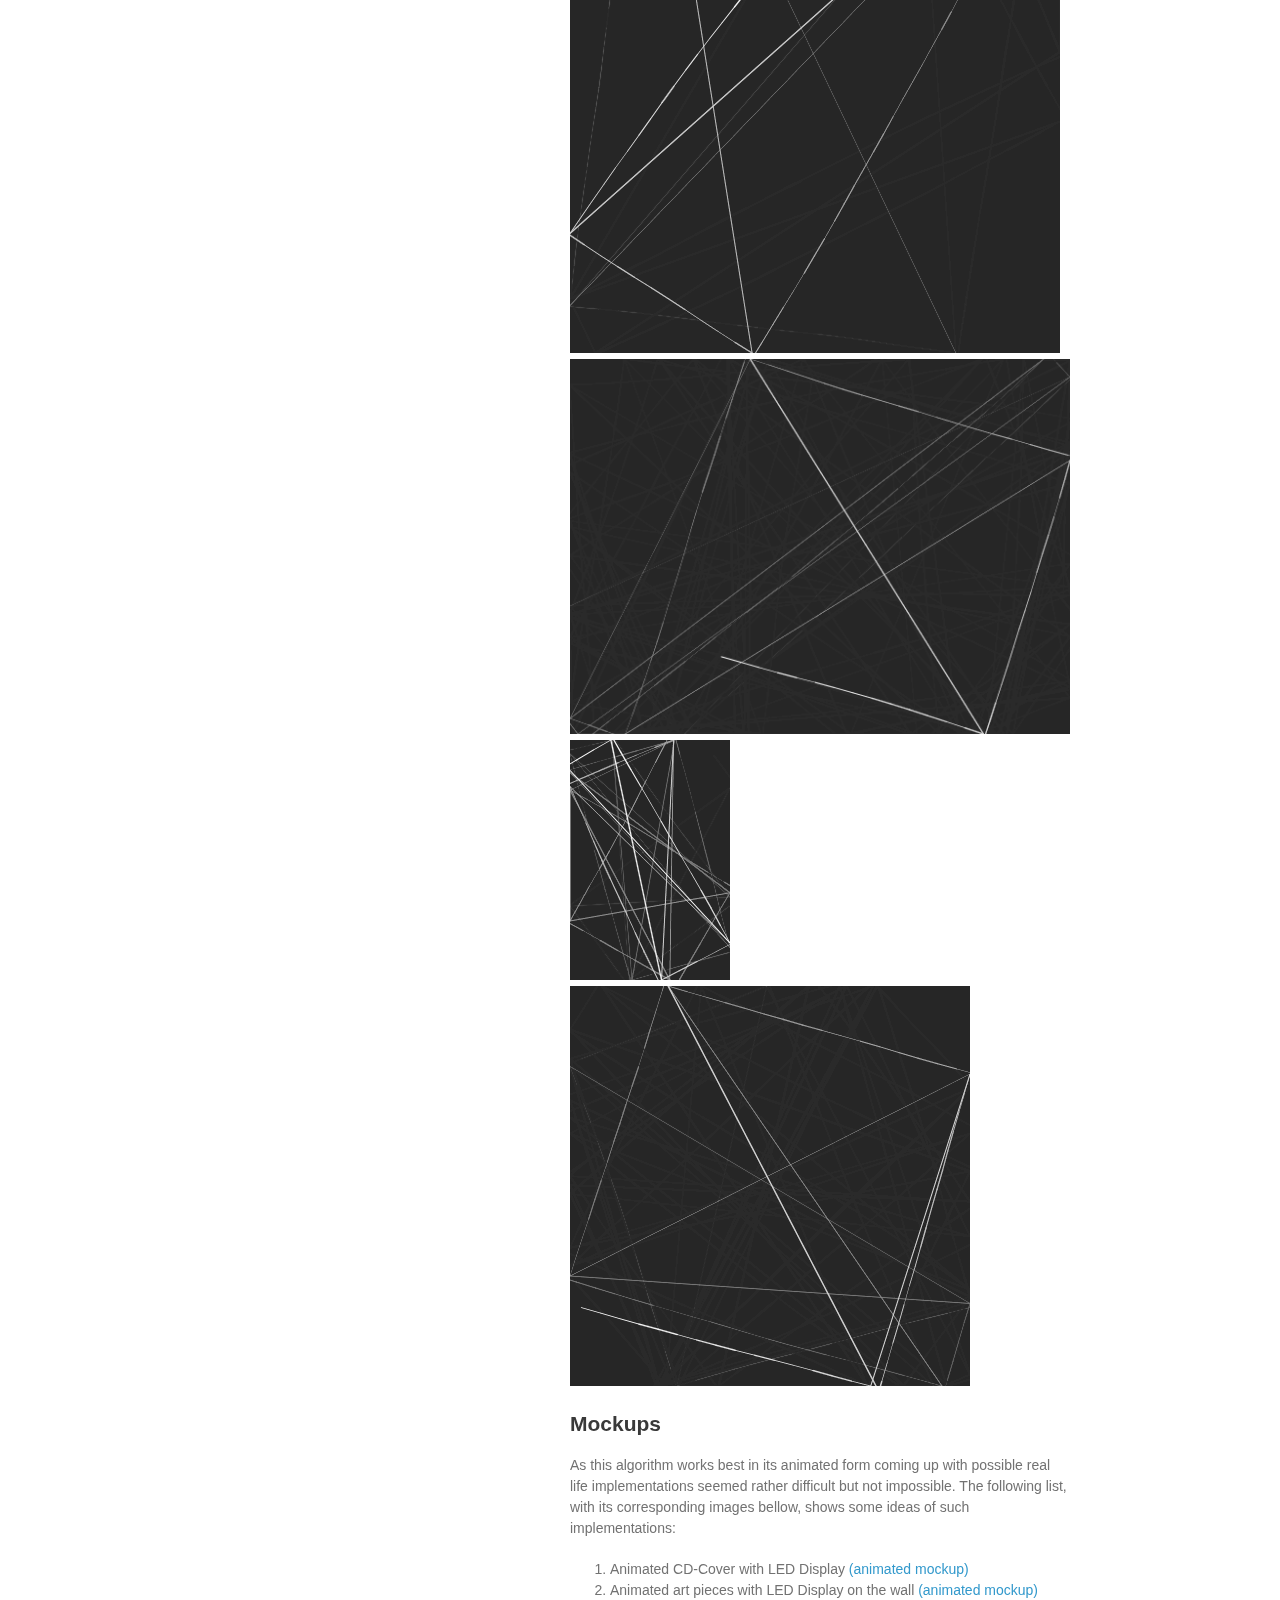
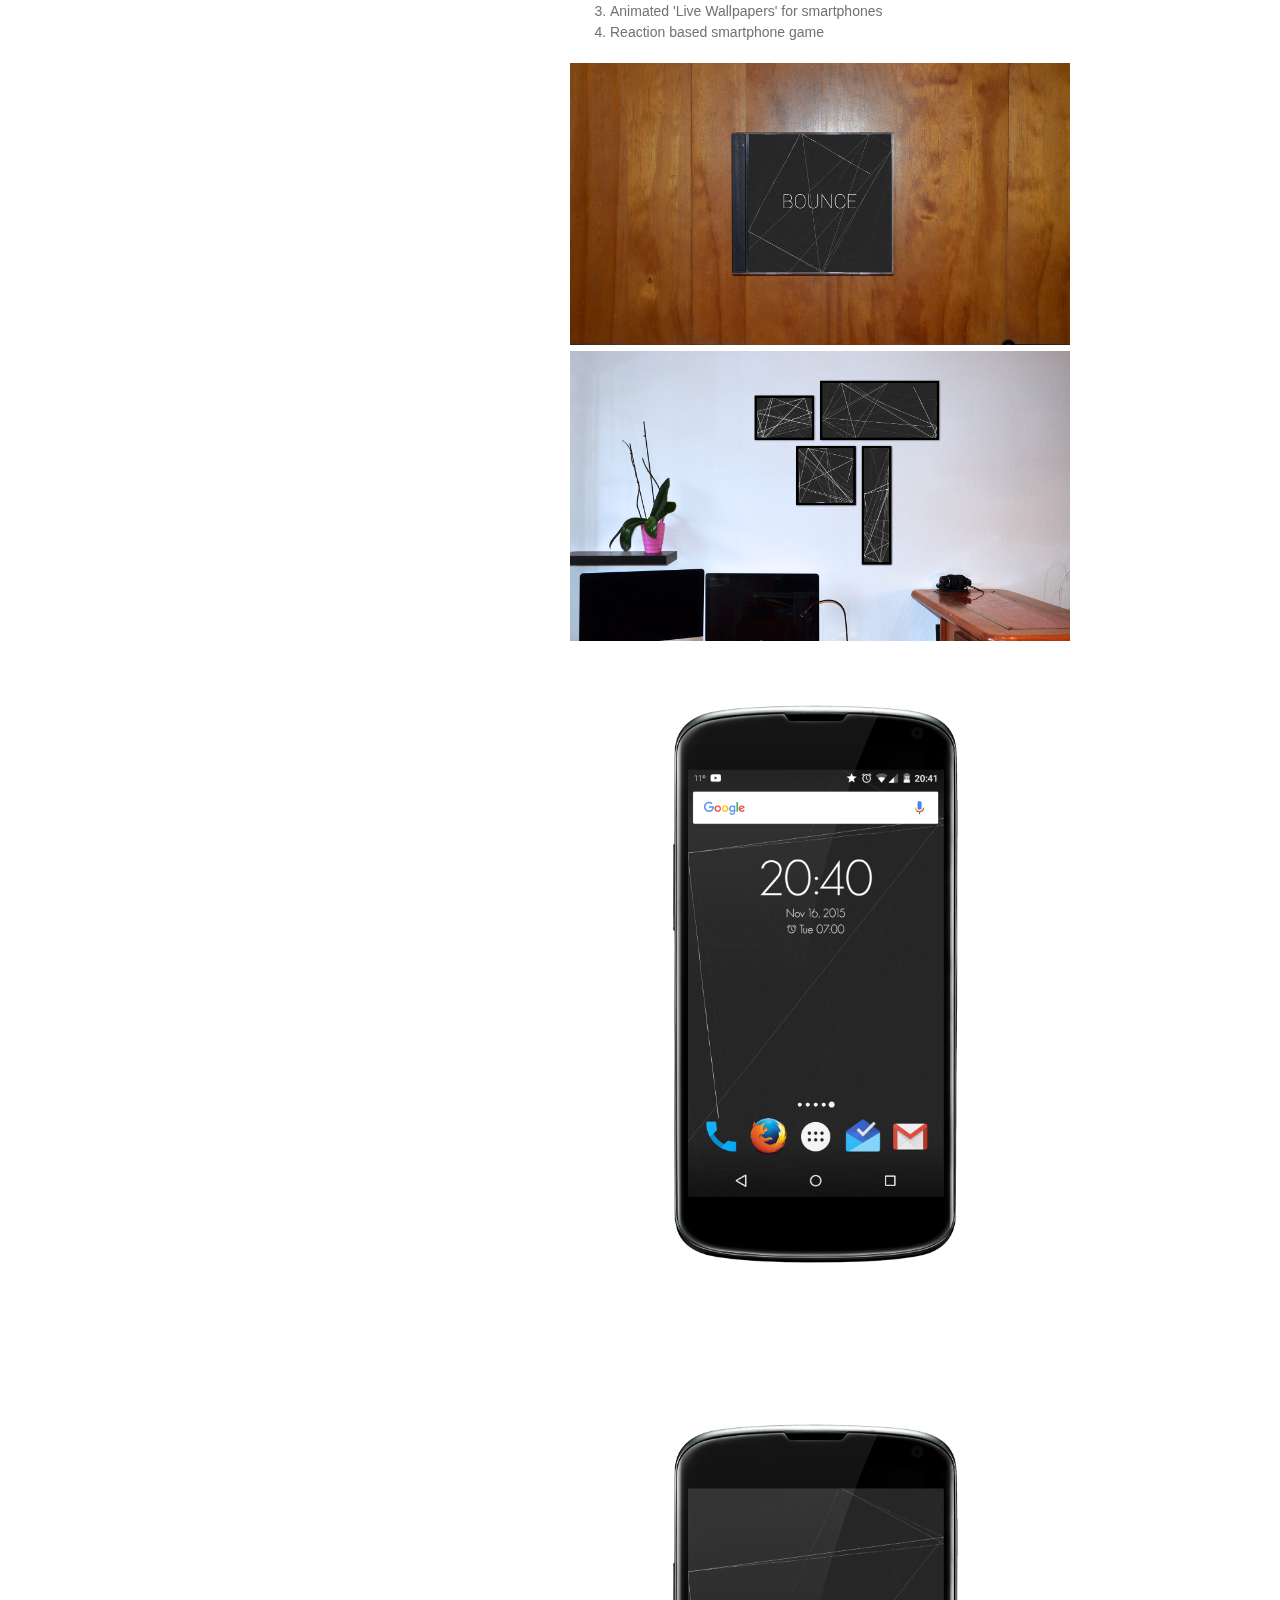
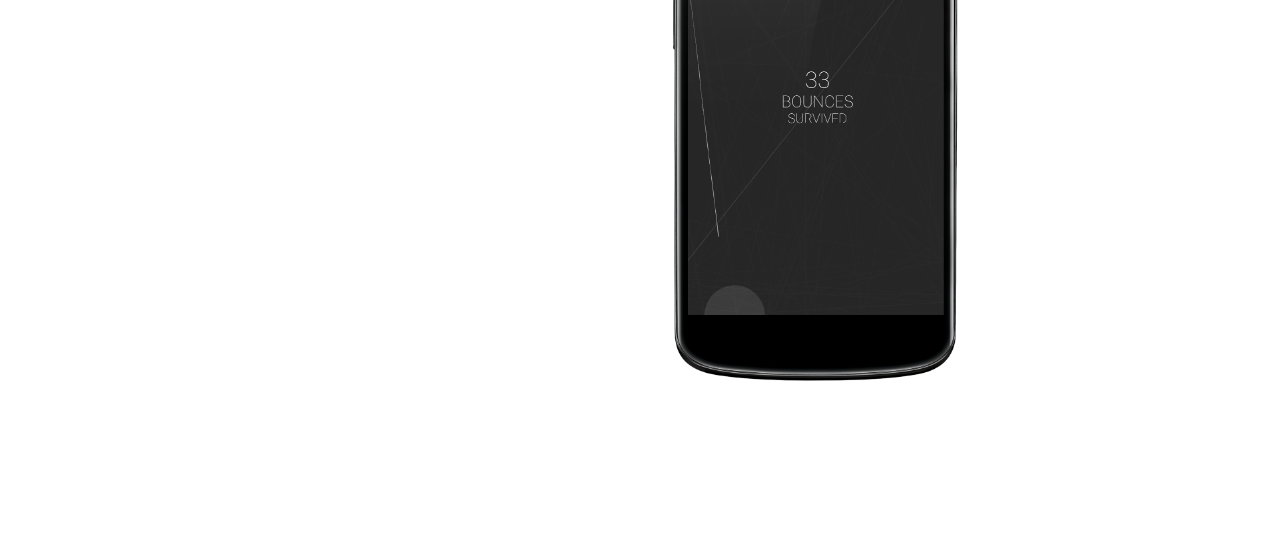
==== commit a34a1815: "corrections" ====
--- a/index.html
+++ b/index.html
@@ -133,7 +133,7 @@
 
 <h2>
 <a id="mockups" class="anchor" href="#mockups" aria-hidden="true"><span class="octicon octicon-link"></span></a>Mockups</h2>
-<p>As this algorithm works best in its animated form coming up with possible real life implementations seemed rather difficult but not impossible. The following list, with its corresponding images bellow, shows some ideas of of such implementations:</p>
+<p>As this algorithm works best in its animated form coming up with possible real life implementations seemed rather difficult but not impossible. The following list, with its corresponding images bellow, shows some ideas of such implementations:</p>
 <ol>
   <li>Animated CD-Cover with LED Display <a href="html-mockups/index-cdcover.html">(animated mockup)</a></li>
   <li>Animated art pieces with LED Display on the wall <a href="html-mockups/index-wall.html">(animated mockup)</a></li>
